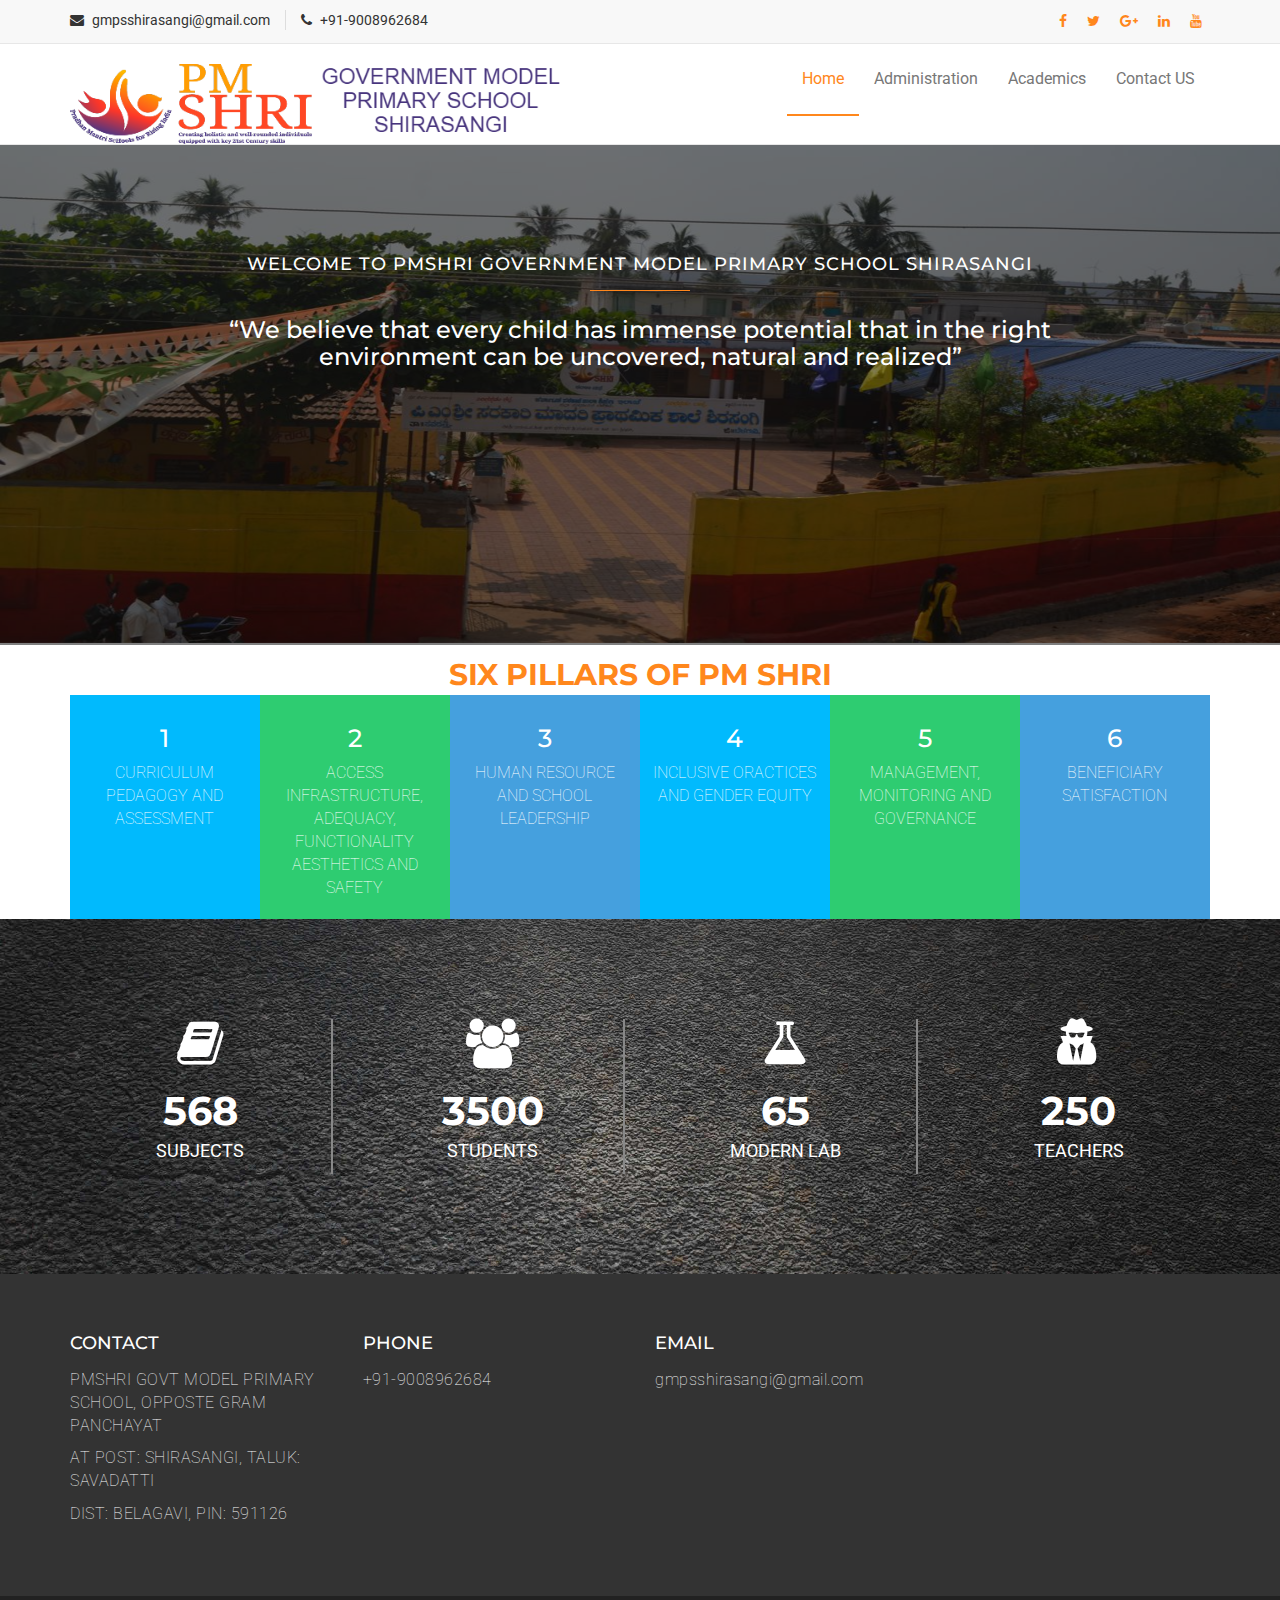
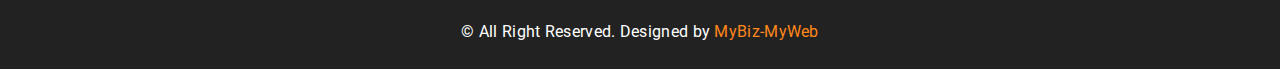
==== index.html @ a598e518 "Add files via upload" ====
<!DOCTYPE html>
<html lang="en">
  <head>
    <meta charset="utf-8">
    <meta http-equiv="X-UA-Compatible" content="IE=edge">
    <meta name="viewport" content="width=device-width, initial-scale=1">    
    <title>PM Shri Shirasangi | Home</title>

    <!-- Favicon -->
    <link rel="shortcut icon" href="assets/img/favicon.ico" type="image/x-icon">

    <!-- Font awesome -->
    <link href="assets/css/font-awesome.css" rel="stylesheet">
    <!-- Bootstrap -->
    <link href="assets/css/bootstrap.css" rel="stylesheet">   
    <!-- Slick slider -->
    <link rel="stylesheet" type="text/css" href="assets/css/slick.css">          
    <!-- Fancybox slider -->
    <link rel="stylesheet" href="assets/css/jquery.fancybox.css" type="text/css" media="screen" /> 
    <!-- Theme color -->
    <link id="switcher" href="assets/css/theme-color/orange-theme.css" rel="stylesheet">          

    <!-- Main style sheet -->
    <link href="assets/css/style.css" rel="stylesheet">    

   
    <!-- Google Fonts -->
    <link href='https://fonts.googleapis.com/css?family=Montserrat:400,700' rel='stylesheet' type='text/css'>
    <link href='https://fonts.googleapis.com/css?family=Roboto:400,400italic,300,300italic,500,700' rel='stylesheet' type='text/css'>
    

    <!-- HTML5 shim and Respond.js for IE8 support of HTML5 elements and media queries -->
    <!-- WARNING: Respond.js doesn't work if you view the page via file:// -->
    <!--[if lt IE 9]>
      <script src="https://oss.maxcdn.com/html5shiv/3.7.2/html5shiv.min.js"></script>
      <script src="https://oss.maxcdn.com/respond/1.4.2/respond.min.js"></script>
    <![endif]-->

  </head>
  <body> 

  <!--START SCROLL TOP BUTTON -->
    <a class="scrollToTop" href="#">
      <i class="fa fa-angle-up"></i>      
    </a>
  <!-- END SCROLL TOP BUTTON -->

  <!-- Start header  -->
  <header id="mu-header">
    <div class="container">
      <div class="row">
        <div class="col-lg-12 col-md-12">
          <div class="mu-header-area">
            <div class="row">
              <div class="col-lg-6 col-md-6 col-sm-6 col-xs-6">
                <div class="mu-header-top-left">
                  <div class="mu-top-email">
                    <i class="fa fa-envelope"></i>
                    <span>gmpsshirasangi@gmail.com</span>
                  </div>
                  <div class="mu-top-phone">
                    <i class="fa fa-phone"></i>
                    <span>+91-9008962684</span>
                  </div>
                </div>
              </div>
              <div class="col-lg-6 col-md-6 col-sm-6 col-xs-6">
                <div class="mu-header-top-right">
                  <nav>
                    <ul class="mu-top-social-nav">
                      <li><a href="#"><span class="fa fa-facebook"></span></a></li>
                      <li><a href="#"><span class="fa fa-twitter"></span></a></li>
                      <li><a href="#"><span class="fa fa-google-plus"></span></a></li>
                      <li><a href="#"><span class="fa fa-linkedin"></span></a></li>
                      <li><a href="#"><span class="fa fa-youtube"></span></a></li>
                    </ul>
                  </nav>
                </div>
              </div>
            </div>
          </div>
        </div>
      </div>
    </div>
  </header>
  <!-- End header  -->
  <!-- Start menu -->
  <section id="mu-menu" ">
    <nav class="navbar navbar-default" role="navigation" >  
      <div class="container">
        <div class="navbar-header">
          <!-- FOR MOBILE VIEW COLLAPSED BUTTON -->
          <button type="button" class="navbar-toggle collapsed" data-toggle="collapse" data-target="#navbar" aria-expanded="false" aria-controls="navbar">
            <span class="sr-only">Toggle navigation</span>
            <span class="icon-bar"></span>
            <span class="icon-bar"></span>
            <span class="icon-bar"></span>
          </button>
          <!-- LOGO -->              
          <!-- TEXT BASED LOGO -->
          <!--<a class="navbar-brand" href="index.html"><i class="fa fa-university"></i><span>Varsity</span></a>-->
          <!-- IMG BASED LOGO  -->
          <a class="navbar-brand" href="index.html"style="height:100px"><img src="assets/img/logo.png" alt="logo" style="display: block;  max-width:500px;  max-height:95px;
  width: auto;  height: auto;padding-bottom:10px;"></a>
        </div>
        <div id="navbar" class="navbar-collapse collapse">
          <ul id="top-menu" class="nav navbar-nav navbar-right main-nav">
            <li class="active"><a href="index.html">Home</a></li>                
            <li><a href="administration.html">Administration</a></li>
			<li><a href="academics.html">Academics</a></li>
			<!--<li><a href="#admissions.html">Admissions</a></li>
			<li><a href="#athletics.html">Athletics</a></li>
			<li><a href="#campus-life.html">Campus Life</a></li>
			<li><a href="#gallery.html">Gallery</a></li>   -->      
            <li><a href="contact.html">Contact US</a></li>
          </ul>                     
        </div><!--/.nav-collapse -->        
      </div>     
    </nav>
  </section>
  <!-- End menu -->
  <!-- Start search box -->
  <div id="mu-search">
    <div class="mu-search-area">      
      <button class="mu-search-close"><span class="fa fa-close"></span></button>
      <div class="container">
        <div class="row">
          <div class="col-md-12">            
            <form class="mu-search-form">
              <input type="search" placeholder="Type Your Keyword(s) & Hit Enter">              
            </form>
          </div>
        </div>
      </div>
    </div>
  </div>
  <!-- End search box -->
  <!-- Start Slider -->
  <section id="mu-slider">
    <!-- Start single slider item -->
    <div class="mu-slider-single">
      <div class="mu-slider-img">
        <figure>
          <img src="assets/img/slider/1.png" alt="img">
        </figure>
      </div>
      <div class="mu-slider-content">
        <h4>WELCOME TO PMSHRI GOVERNMENT MODEL PRIMARY SCHOOL SHIRASANGI</h4>
        <span></span>
        <h3>“We believe that every child has immense potential that in the right environment can be uncovered, natural and realized” </h3>
      </div>
    </div>
    <!-- Start single slider item -->
   
  </section>
  <!-- End Slider -->
 <section id="mu-features1">
    <div class="container">
      <div class="row">
        <div class="col-lg-12 col-md-12">
          <div class="mu-features-area">
            <!-- Start Title -->
            <div class="mu-title">
              <h2>Six Pillars of PM SHRI</h2>
              
            </div>
            <!-- End Title -->
            <!-- Start features content -->
            
            <!-- End features content -->
          </div>
        </div>
      </div>
    </div>
  </section>
  <!-- End features section -->
  <!-- Start service  -->
  <section id="mu-service">
 
    <div class="container">
      <div class="row">
        <div class="col-lg-12 col-md-12">
          <div class="mu-service-area">
          
            <!-- Start single service -->
            <div class="mu-service-single">
             
			  <h3>1</h3>
              
              <p>CURRICULUM PEDAGOGY AND ASSESSMENT    </br></br></br></br> </p>
            </div>
            <!-- Start single service -->
            <!-- Start single service -->
            <div class="mu-service-single">
              <h3>2</h3>
              <p>ACCESS INFRASTRUCTURE, ADEQUACY, FUNCTIONALITY AESTHETICS AND SAFETY </p>
            </div>
            <!-- Start single service -->
			<!-- Start single service -->
            <div class="mu-service-single">
              <h3>3</h3>
              <p>HUMAN RESOURCE AND SCHOOL LEADERSHIP </br></br></br></br></p>
            </div>
            <!-- Start single service -->
			<!-- Start single service -->
            <div class="mu-service-single">
              <h3>4</h3>
              <p>INCLUSIVE ORACTICES AND GENDER EQUITY </br></br></br></br> </br> </p>
            </div>
            <!-- Start single service -->
			<!-- Start single service -->
            <div class="mu-service-single">
              <h3>5</h3>
              <p>MANAGEMENT, MONITORING AND GOVERNANCE </br></br></br></br> </p>
            </div>
            <!-- Start single service -->
			<!-- Start single service -->
            <div class="mu-service-single">
             <h3>6</h3>
              <p>BENEFICIARY SATISFACTION </br></br></br></br> </br></p>
            </div>
            <!-- Start single service -->
          </div>
        </div>
      </div>
    </div>
  </section>
  <!-- End service  -->



  <!-- Start about us counter -->
  <section id="mu-abtus-counter">
    <div class="container">
      <div class="row">
        <div class="col-md-12">
          <div class="mu-abtus-counter-area">
            <div class="row">
              <!-- Start counter item -->
              <div class="col-lg-3 col-md-3 col-sm-3">
                <div class="mu-abtus-counter-single">
                  <span class="fa fa-book"></span>
                  <h4 class="counter">568</h4>
                  <p>Subjects</p>
                </div>
              </div>
              <!-- End counter item -->
              <!-- Start counter item -->
              <div class="col-lg-3 col-md-3 col-sm-3">
                <div class="mu-abtus-counter-single">
                  <span class="fa fa-users"></span>
                  <h4 class="counter">3500</h4>
                  <p>Students</p>
                </div>
              </div>
              <!-- End counter item -->
              <!-- Start counter item -->
              <div class="col-lg-3 col-md-3 col-sm-3">
                <div class="mu-abtus-counter-single">
                  <span class="fa fa-flask"></span>
                  <h4 class="counter">65</h4>
                  <p>Modern Lab</p>
                </div>
              </div>
              <!-- End counter item -->
              <!-- Start counter item -->
              <div class="col-lg-3 col-md-3 col-sm-3">
                <div class="mu-abtus-counter-single no-border">
                  <span class="fa fa-user-secret"></span>
                  <h4 class="counter">250</h4>
                  <p>Teachers</p>
                </div>
              </div>
              <!-- End counter item -->
            </div>
          </div>
        </div>
      </div>
    </div>
  </section>
  <!-- End about us counter -->


 
 <!-- Start footer -->
  <footer id="mu-footer">
    <!-- start footer top -->
    <div class="mu-footer-top">
      <div class="container">
        <div class="mu-footer-top-area">
          <div class="row">
            
           
           
            <div class="col-lg-3 col-md-3 col-sm-3">
              <div class="mu-footer-widget">
                <h4>Contact</h4>
                <address>
                  <p>PMSHRI GOVT MODEL PRIMARY SCHOOL, 
						OPPOSTE GRAM PANCHAYAT</p>
			<p>AT POST: SHIRASANGI, TALUK: SAVADATTI
			<p>DIST: BELAGAVI, PIN: 591126 </p>
                </address>
              </div>
			
            </div>
			<div class="col-lg-3 col-md-3 col-sm-3">
              <div class="mu-footer-widget">
                <h4>Phone</h4>
                <address>
                  <p> +91-9008962684</p>
                </address>
              </div>
			
            </div>
			<div class="col-lg-3 col-md-3 col-sm-3">
              <div class="mu-footer-widget">
                <h4>Email</h4>
                <address>
                  <p> gmpsshirasangi@gmail.com</p>
                </address>
              </div>
			
            </div>
          </div>
        </div>
      </div>
    </div>
    <!-- end footer top -->
    <div class="mu-footer-bottom">
      <div class="container">
        <div class="mu-footer-bottom-area">
          <p>&copy; All Right Reserved. Designed by <a href="https://mybizmyweb.com"  target="_blank"  rel="nofollow" style="color: #ff871c;">MyBiz-MyWeb</a></p>
        </div>
      </div>
    </div>
    <!-- end footer bottom -->
  </footer>
  <!-- End footer -->
  
  <!-- jQuery library -->
  <script src="assets/js/jquery.min.js"></script>  
  <!-- Include all compiled plugins (below), or include individual files as needed -->
  <script src="assets/js/bootstrap.js"></script>   
  <!-- Slick slider -->
  <script type="text/javascript" src="assets/js/slick.js"></script>
  <!-- Counter -->
  <script type="text/javascript" src="assets/js/waypoints.js"></script>
  <script type="text/javascript" src="assets/js/jquery.counterup.js"></script>  
  <!-- Mixit slider -->
  <script type="text/javascript" src="assets/js/jquery.mixitup.js"></script>
  <!-- Add fancyBox -->        
  <script type="text/javascript" src="assets/js/jquery.fancybox.pack.js"></script>
  
  
  <!-- Custom js -->
  <script src="assets/js/custom.js"></script> 

  </body>
</html>
---- assets/css/theme-color/orange-theme.css ----
/*=======================================
Template Design By MarkUps.
Author URI : http://www.markups.io/
========================================*/
.scrollToTop {
  background-color: #ff871c;
  border: 2px solid #ff871c;
}

.mu-read-more-btn:hover, .mu-read-more-btn:focus {
  background-color: #ff871c;
  border-color: #ff871c;
}

.mu-post-btn:hover, .mu-post-btn:focus {
  background-color: #ff871c;
  border-color: #ff871c;
}

#mu-header .mu-header-area .mu-header-top-right .mu-top-social-nav li a:hover, #mu-header .mu-header-area .mu-header-top-right .mu-top-social-nav li a:focus {
  color: #ff871c;
}

#mu-menu .navbar-header .navbar-brand i {
  color: #ff871c;
}
#mu-menu .navbar-default .navbar-nav li > a:hover, #mu-menu .navbar-default .navbar-nav li > a:focus {
  border-color: #ff871c;
  color: #ff871c;
}
#mu-menu .navbar-default .navbar-nav li .dropdown-menu {
  border-top: 2px solid #ff871c;
}
#mu-menu .navbar-default .navbar-nav li .dropdown-menu li a:hover, #mu-menu .navbar-default .navbar-nav li .dropdown-menu li a:focus {
  background-color: #ff871c;
}
#mu-menu .navbar-default .navbar-nav .open a:hover, #mu-menu .navbar-default .navbar-nav .open a:focus {
  background-color: #ff871c;
}

#mu-menu .navbar-default .navbar-nav > .active > a, #mu-menu .navbar-default .navbar-nav > .active > a:hover, #mu-menu .navbar-default .navbar-nav > .active > a:focus {
  color: #ff871c;
  border-bottom: 2px solid #ff871c;
  background-color: transparent;
}

#mu-search .mu-search-area .mu-search-close {
  background-color: #ff871c;
}

#mu-slider .mu-slider-single .mu-slider-content span {
  background-color: #ff871c;
}
#mu-slider .slick-prev,
#mu-slider .slick-next {
  background-color: #ff871c;
}

#mu-features .mu-features-area .mu-features-content .mu-single-feature span {
  color: #ff871c;
  border: 1px solid #ff871c;
}
#mu-features .mu-features-area .mu-features-content .mu-single-feature a:hover, #mu-features .mu-features-area .mu-features-content .mu-single-feature a:focus {
  color: #ff871c;
  border-color: #ff871c;
}

#mu-latest-courses .mu-latest-courses-area .mu-latest-courses-content .slick-dots .slick-active {
  background-color: #ff871c;
}

.mu-latest-course-single .mu-latest-course-img .mu-latest-course-imgcaption a:hover, .mu-latest-course-single .mu-latest-course-img .mu-latest-course-imgcaption a:focus {
  color: #ff871c;
}
.mu-latest-course-single .mu-latest-course-single-content h4 a:hover, .mu-latest-course-single .mu-latest-course-single-content h4 a:focus {
  color: #ff871c;
}
.mu-latest-course-single .mu-latest-course-single-content .mu-latest-course-single-contbottom .mu-course-details {
  color: #ff871c;
}

#mu-our-teacher .mu-our-teacher-area .mu-our-teacher-content .mu-our-teacher-single .mu-our-teacher-img .mu-our-teacher-social {
  background-color: #ff871c;
}
#mu-our-teacher .mu-our-teacher-area .mu-our-teacher-content .mu-our-teacher-single .mu-our-teacher-img .mu-our-teacher-social a:hover, #mu-our-teacher .mu-our-teacher-area .mu-our-teacher-content .mu-our-teacher-single .mu-our-teacher-img .mu-our-teacher-social a:focus {
  color: #ff871c;
}

#mu-testimonial .mu-testimonial-area .mu-testimonial-content .mu-testimonial-item .mu-testimonial-info span {
  color: #ff871c;
}
#mu-testimonial .mu-testimonial-area .mu-testimonial-content .slick-dots .slick-active {
  background-color: #ff871c;
}

.mu-blog-single-item .mu-blog-single-img .mu-blog-caption h3 a:hover {
  color: #ff871c;
}
.mu-blog-single-item .mu-blog-meta a:hover, .mu-blog-single-item .mu-blog-meta a:focus {
  color: #ff871c;
}
.mu-blog-single-item .mu-blog-description a:hover, .mu-blog-single-item .mu-blog-description a:focus {
  border-color: #ff871c;
}

#mu-page-breadcrumb .mu-page-breadcrumb-area .breadcrumb .active {
  color: #ff871c;
}

#mu-course-content {
  background-color: #f8f8f8;
  display: inline;
  float: left;
  padding: 100px 0;
  width: 100%;
}
#mu-course-content .mu-course-content-area {
  display: inline;
  float: left;
  width: 100%;
}
#mu-course-content .mu-course-content-area .mu-course-container {
  display: inline;
  float: left;
  width: 100%;
}
#mu-course-content .mu-course-content-area .mu-course-container .mu-latest-course-single {
  border: 1px solid #ccc;
  margin-bottom: 30px;
}
#mu-course-content .mu-course-content-area .mu-sidebar .mu-single-sidebar .mu-sidebar-catg li a:hover, #mu-course-content .mu-course-content-area .mu-sidebar .mu-single-sidebar .mu-sidebar-catg li a:focus {
  color: #ff871c;
}
#mu-course-content .mu-course-content-area .mu-sidebar .mu-single-sidebar .mu-sidebar-popular-courses .media .media-body .media-heading a:hover, #mu-course-content .mu-course-content-area .mu-sidebar .mu-single-sidebar .mu-sidebar-popular-courses .media .media-body .media-heading a:focus {
  color: #ff871c;
}
#mu-course-content .mu-course-content-area .mu-sidebar .mu-single-sidebar .tag-cloud a:hover, #mu-course-content .mu-course-content-area .mu-sidebar .mu-single-sidebar .tag-cloud a:focus {
  color: #ff871c;
  border-color: #ff871c;
}

.mu-pagination .pagination li a:hover, .mu-pagination .pagination li a:focus {
  background-color: #ff871c;
  border-color: #ff871c;
}
.mu-pagination .pagination .active a {
  background-color: #ff871c;
  border-color: #ff871c;
}

.mu-related-item {
  display: inline;
  float: left;
  margin-top: 30px;
  width: 100%;
}
.mu-related-item .mu-related-item-area #mu-related-item-slide .slick-prev,
.mu-related-item .mu-related-item-area #mu-related-item-slide .slick-next {
  background-color: #ff871c;
}

.mu-blog-single .mu-blog-single-item .mu-blog-tags .mu-news-single-tagnav li a:hover, .mu-blog-single .mu-blog-single-item .mu-blog-tags .mu-news-single-tagnav li a:focus {
  color: #ff871c;
}
.mu-blog-single .mu-blog-single-item .mu-blog-social .mu-news-social-nav li a:hover, .mu-blog-single .mu-blog-single-item .mu-blog-social .mu-news-social-nav li a:focus {
  background-color: #ff871c;
  border-color: #ff871c;
}

.mu-blog-single-navigation a:hover, .mu-blog-single-navigation a:focus {
  background-color: #ff871c;
  border-color: #ff871c;
}

.mu-comments-area {
  display: inline;
  float: left;
  width: 100%;
  margin-top: 20px;
}
.mu-comments-area h3 {
  margin-bottom: 20px;
  padding: 20px;
  border-bottom: 1px solid #ccc;
  padding-left: 0;
}
.mu-comments-area .comments .commentlist li .reply-btn:hover, .mu-comments-area .comments .commentlist li .reply-btn:focus {
  background-color: #ff871c;
  border-color: #ff871c;
}
.mu-comments-area .comments .commentlist li .author-tag {
  background-color: #ff871c;
}
.mu-comments-area .comments .comments-pagination li a:hover, .mu-comments-area .comments .comments-pagination li a:focus {
  color: #ff871c;
}

#mu-gallery .mu-gallery-area .mu-gallery-content {
  width: 100%;
}
#mu-gallery .mu-gallery-area .mu-gallery-content .mu-gallery-top ul li {
  background-color: #ff871c;
  border: 1px solid #ff871c;
}
#mu-gallery .mu-gallery-area .mu-gallery-content .mu-gallery-top ul li:hover, #mu-gallery .mu-gallery-area .mu-gallery-content .mu-gallery-top ul li:focus {
  color: #ff871c;
  border-color: #ff871c;
}
#mu-gallery .mu-gallery-area .mu-gallery-content .mu-gallery-top ul .active {
  color: #ff871c;
  border-color: #ff871c;
}
#mu-gallery .mu-gallery-area .mu-gallery-content .mu-gallery-body ul li .mu-single-gallery .mu-single-gallery-item .mu-single-gallery-info .mu-single-gallery-info-inner a {
  background-color: #ff871c;
}

#mu-contact .mu-contact-area .mu-contact-content .mu-contact-left .contactform input[type="text"]:focus,
#mu-contact .mu-contact-area .mu-contact-content .mu-contact-left .contactform input[type="email"]:focus,
#mu-contact .mu-contact-area .mu-contact-content .mu-contact-left .contactform input[type="url"]:focus {
  border-color: #ff871c;
}
#mu-contact .mu-contact-area .mu-contact-content .mu-contact-left .contactform textarea:focus {
  border-color: #ff871c;
}

#mu-error .mu-error-area h2 {
  color: #ff871c;
}

#mu-footer .mu-footer-top .mu-footer-top-area .mu-footer-widget ul li a:hover, #mu-footer .mu-footer-top .mu-footer-top-area .mu-footer-widget ul li a:focus {
  color: #ff871c;
}
#mu-footer .mu-footer-top .mu-footer-top-area .mu-footer-widget .mu-subscribe-form input[type="email"]:focus {
  border-color: #ff871c;
}
#mu-footer .mu-footer-top .mu-footer-top-area .mu-footer-widget .mu-subscribe-form .mu-subscribe-btn {
  background-color: #ff871c;
}

/*=======================================
Template Design By MarkUps.
Author URI : http://www.markups.io/
========================================*/
---- assets/css/style.css ----
/*
  Template Name: Varsity
  Author : MarkUps
  Author URI: http://www.markups.io/
  Version: 1.0
  Tags: light, white, education, online education, school, college, university multi page, custom-colors, Bootstrap, responsive, html5, css3, Sass, template, web template

*/

/* Table of Content
==================================================
#BASIC TYPOGRAPHY
#HEADER SECTION
#NAVBAR SECTION
#SLIDER SECTION
#SERVICE SECTION
#ABOUT US SECTION
#COUNTER SECTION
#FEATURES SECTION
#LATEST COURSES SECTION
#TEACHER SECTION
#TESTIMONIAL SECTION
#FROM BLOG SECTION
# COURSES PAGE
#BLOG PAGE
#GALLERY PAGE
#CONTACT PAGE
#ERROR  PAGE
#FOOTER SECTION
#RESPONSIVE DESIGN
*/

/* BASE - Base tyles, Variables, Mixins, etc. */
body {
  background-color: #ffffff;
  font-family: "Roboto", sans-serif;
  color: #333333;
  font-size: 16px;
  overflow-x: hidden;
}

.no-padding {
  padding: 0;
}

.no-border {
  border: none;
}

/* MODULES - Individual site components */
ul {
  padding: 0;
  margin: 0;
  list-style: none;
}

a {
  text-decoration: none;
  color: #ff871c;
}

a:hover,
a:focus {
  outline: none;
  text-decoration: none;
}

h1, h2, h3, h4, h5, h6 {
  font-family: "Montserrat", sans-serif;
}

h2 {
  font-size: 30px;
  font-weight: 700;
  line-height: 40px;
  margin: 0;
}

img {
  border: none;
}

.mu-read-more-btn {
  border: 1px solid #fff;
  color: #fff;
  display: inline-block;
  margin-top: 10px;
  padding: 10px 20px;
  text-transform: uppercase;
  -webkit-transition: all 0.5s;
  -moz-transition: all 0.5s;
  -ms-transition: all 0.5s;
  -o-transition: all 0.5s;
  transition: all 0.5s;
}
.mu-read-more-btn:hover, .mu-read-more-btn:focus {
  color: #fff;
}

.mu-post-btn {
  background-color: transparent;
  border: 1px solid #ccc;
  display: inline-block;
  font-size: 16px;
  padding: 10px 18px;
  -webkit-transition: all 0.5s;
  -moz-transition: all 0.5s;
  -ms-transition: all 0.5s;
  -o-transition: all 0.5s;
  transition: all 0.5s;
}
.mu-post-btn:hover, .mu-post-btn:focus {
  color: #fff;
}

/* LAYOUTS - Page layout styles */
/*==================
 HEADER SECTION
====================*/
#mu-header {
  background-color: #f8f8f8;
  display: inline;
  float: left;
  width: 100%;
}
#mu-header .mu-header-area {
  display: inline;
  float: left;
  padding: 10px 0;
  width: 100%;
}
#mu-header .mu-header-area .mu-header-top-left {
  display: inline;
  float: left;
  width: 100%;
}
#mu-header .mu-header-area .mu-header-top-left .mu-top-email {
  display: inline;
  float: left;
  font-size: 14px;
}
#mu-header .mu-header-area .mu-header-top-left .mu-top-email i {
  margin-right: 5px;
}
#mu-header .mu-header-area .mu-header-top-left .mu-top-phone {
  border-left: 1px solid #ddd;
  display: inline;
  font-size: 14px;
  float: left;
  margin-left: 15px;
  padding-left: 15px;
}
#mu-header .mu-header-area .mu-header-top-left .mu-top-phone i {
  margin-right: 5px;
}
#mu-header .mu-header-area .mu-header-top-right {
  display: inline;
  float: left;
  text-align: right;
  width: 100%;
}
#mu-header .mu-header-area .mu-header-top-right .mu-top-social-nav {
  display: inline-block;
}
#mu-header .mu-header-area .mu-header-top-right .mu-top-social-nav li {
  display: inline-block;
}
#mu-header .mu-header-area .mu-header-top-right .mu-top-social-nav li a {
  display: inline-block;
  font-size: 14px;
  padding: 0 8px;
  -webkit-transition: all 0.5s;
  -moz-transition: all 0.5s;
  -ms-transition: all 0.5s;
  -o-transition: all 0.5s;
  transition: all 0.5s;
}

/*==================
 NAVBAR SECTION
====================*/
#mu-menu {
  display: inline;
  float: left;
  width: 100%;
}
#mu-menu .navbar-header .navbar-brand {
  color: #333;
  font-family: "Montserrat", sans-serif;
  font-size: 26px;
  font-weight: bold;
  text-transform: uppercase;
  padding-top: 20px;
  letter-spacing: 0.5px;
}
#mu-menu .navbar-header .navbar-brand i {
  font-size: 35px;
}
#mu-menu .navbar-header .navbar-brand span {
  margin-left: 4px;
}
#mu-menu .navbar-default {
  background-color: #fff;
  border-radius: 0;
  border-left: none;
  border-right: none;
  margin-bottom: 0px;
}
#mu-menu .navbar-default .navbar-nav li > a {
  border-bottom: 2px solid transparent;
  padding-bottom: 25px;
  padding-top: 25px;
  margin-bottom: -1px;
  -webkit-transition: all 0.5s;
  -moz-transition: all 0.5s;
  -ms-transition: all 0.5s;
  -o-transition: all 0.5s;
  transition: all 0.5s;
}
#mu-menu .navbar-default .navbar-nav li #mu-search-icon:hover, #mu-menu .navbar-default .navbar-nav li #mu-search-icon:focus {
  border: none;
}
#mu-menu .navbar-default .navbar-nav li .dropdown-menu {
  border-radius: 0px;
}
#mu-menu .navbar-default .navbar-nav li .dropdown-menu li a {
  color: #333333;
  padding-top: 10px;
  padding-bottom: 10px;
}
#mu-menu .navbar-default .navbar-nav li .dropdown-menu li a:hover, #mu-menu .navbar-default .navbar-nav li .dropdown-menu li a:focus {
  color: #fff;
}
#mu-menu .navbar-default .navbar-nav .open a:hover, #mu-menu .navbar-default .navbar-nav .open a:focus {
  color: #fff;
}

/* ALL SECTION */
/*scrol to top*/
.scrollToTop {
  border-radius: 4px;
  bottom: 60px;
  color: #fff;
  display: none;
  font-size: 30px;
  line-height: 50px;
  height: 50px;
  font-family: "Montserrat", sans-serif;
  padding: 5px 0;
  position: fixed;
  right: 20px;
  text-align: center;
  text-decoration: none;
  width: 50px;
  z-index: 999;
  -webkit-transition: all 0.5s ease 0s;
  -moz-transition: all 0.5s ease 0s;
  -ms-transition: all 0.5s ease 0s;
  -o-transition: all 0.5s ease 0s;
  transition: all 0.5s ease 0s;
}
.scrollToTop i {
  display: block;
}
.scrollToTop span {
  display: block;
  text-transform: uppercase;
  font-size: 14px;
  font-weight: bold;
}

.scrollToTop:hover,
.scrollToTop:focus {
  color: #fff;
}

#mu-search {
  background-color: rgba(0, 0, 0, 0.9);
  height: 100%;
  left: 0;
  opacity: 1;
  position: fixed;
  top: 0;
  transform: translateY(-100%) scale(0);
  -webkit-transition: all 0.5s ease-in-out 0s;
  -moz-transition: all 0.5s ease-in-out 0s;
  -ms-transition: all 0.5s ease-in-out 0s;
  -o-transition: all 0.5s ease-in-out 0s;
  transition: all 0.5s ease-in-out 0s;
  width: 100%;
  z-index: 99999;
}
#mu-search .mu-search-area {
  display: inline;
  float: left;
  width: 100%;
  padding: 20% 0;
  text-align: center;
}
#mu-search .mu-search-area .mu-search-close {
  border: none;
  color: #fff;
  display: inline-block;
  font-size: 25px;
  outline: none;
  height: 50px;
  line-height: 50px;
  position: absolute;
  right: 100px;
  text-align: center;
  top: 50px;
  width: 50px;
}
#mu-search .mu-search-area .mu-search-form input[type="search"] {
  background: transparent none repeat scroll 0 0;
  border: medium none;
  color: #fff;
  font-size: 45px;
  font-family: "Montserrat", sans-serif;
  height: 100px;
  outline: medium none;
  text-align: center;
  width: 100%;
}

#mu-search.mu-search-open {
  transform: translateY(0) scale(1);
}

/*==================
 SLIDER SECTION
====================*/
#mu-slider {
  display: inline;
  float: left;
  width: 100%;
}
#mu-slider .mu-slider-single {
  display: inline;
  float: left;
  width: 100%;
  position: relative;
}
#mu-slider .mu-slider-single .mu-slider-img {
  display: inline;
  float: left;
  width: 100%;
  height: 500px;
}
#mu-slider .mu-slider-single .mu-slider-img:after {
  background-color: rgba(0, 0, 0, 0.5);
  content: '';
  position: absolute;
  left: 0;
  right: 0;
  top: 0;
  bottom: 0;
}
#mu-slider .mu-slider-single .mu-slider-img figure {
  height: 100%;
  width: 100%;
}
#mu-slider .mu-slider-single .mu-slider-img figure img {
  width: 100%;
  height: 100%;
}
#mu-slider .mu-slider-single .mu-slider-content {
  color: #fff;
  position: absolute;
  left: 0;
  right: 0;
  top: 20%;
  padding: 0 15%;
  width: 100%;
  text-align: center;
  height: 100%;
}
#mu-slider .mu-slider-single .mu-slider-content h4 {
  letter-spacing: 1px;
  margin-bottom: 0;
}
#mu-slider .mu-slider-single .mu-slider-content span {
  display: inline-block;
  height: 1px;
  width: 100px;
}
#mu-slider .mu-slider-single .mu-slider-content h2 {
  font-size: 50px;
  line-height: 80px;
  margin-bottom: 10px;
}
#mu-slider .mu-slider-single .mu-slider-content p {
  font-size: 18px;
  letter-spacing: 0.5px;
  line-height: 28px;
}
#mu-slider .mu-slider-single .mu-slider-content a {
  margin-top: 25px;
}
#mu-slider .slick-prev,
#mu-slider .slick-next {
  height: 60px;
  width: 60px;
}
#mu-slider .slick-prev:before,
#mu-slider .slick-next:before {
  color: #fff;
  font-size: 25px;
}

/*==================
 SERVICE SECTION
====================*/
#mu-service {
  display: inline;
  float: left;
  margin-top: -80px;
  width: 100%;
}
#mu-service .mu-service-area {
  display: inline;
  float: left;
  width: 100%;
}
#mu-service .mu-service-area .mu-service-single {
  background-color: #01bafd;
  color: #fff;
  display: inline;
  float: left;
  padding: 10px 10px;
  text-align: center;
  width: 16.66%;
}
.ful-width-content {
	width:100%
}
#mu-service .mu-service-area .mu-service-single:nth-child(2) {
  background-color: #2ecc71;
}
#mu-service .mu-service-area .mu-service-single:nth-child(3) {
  background-color: #45a0de;
}
#mu-service .mu-service-area .mu-service-single:nth-child(4) {
  background-color: #01bafd;
}
#mu-service .mu-service-area .mu-service-single:nth-child(5) {
  background-color: #2ecc71;
}
#mu-service .mu-service-area .mu-service-single:nth-child(6) {
  background-color: #45a0de;
}
#mu-service .mu-service-area .mu-service-single span {
  font-size: 30px;
}
#mu-service .mu-service-area .mu-service-single h3 {
  font-size: 25px;
}
#mu-service .mu-service-area .mu-service-single p {
  font-weight: lighter;
}

/*==================
 ABOUT SECTION
====================*/
#mu-about-us {
  display: inline;
  float: left;
  width: 100%;
  padding: 100px 0;
}
#mu-about-us .mu-about-us-area {
  display: inline;
  float: left;
  width: 100%;
}
#mu-about-us .mu-about-us-area .mu-about-us-left {
  display: inline;
  float: left;
  width: 100%;
}
#mu-about-us .mu-about-us-area .mu-about-us-left h2 {
  font-size: 40px;
  margin-bottom: 20px;
  text-align: left;
}
#mu-about-us .mu-about-us-area .mu-about-us-left ul {
  margin-left: 25px;
  margin-bottom: 15px;
}
#mu-about-us .mu-about-us-area .mu-about-us-left ul li {
  line-height: 30px;
  list-style: circle;
}
#mu-about-us .mu-about-us-area .mu-about-us-right {
  display: inline;
  float: left;
  width: 100%;
  display: block;
  width: 100%;
  background-color: #ccc;
}
#mu-about-us .mu-about-us-area .mu-about-us-right a {
  display: block;
  width: 100%;
  position: relative;
}
#mu-about-us .mu-about-us-area .mu-about-us-right a img {
  width: 100%;
}
#mu-about-us .mu-about-us-area .mu-about-us-right a:after {
  background-color: rgba(0, 0, 0, 0.8);
  bottom: 0;
  color: #ddd;
  content: '\f04b';
  font-family: fontAwesome;
  font-size: 50px;
  left: 0;
  padding-top: 27%;
  position: absolute;
  right: 0;
  text-align: center;
  top: 0;
}

/*==== about us dynamic video player ====*/
#about-video-popup {
  background-color: rgba(0, 0, 0, 0.9);
  position: fixed;
  left: 0;
  top: 0;
  right: 0;
  text-align: center;
  bottom: 0;
  z-index: 99999;
}
#about-video-popup span {
  color: #fff;
  cursor: pointer;
  float: right;
  font-size: 30px;
  margin-right: 50px;
  margin-top: 50px;
}
#about-video-popup iframe {
  background: url(../img/loader.gif) center center no-repeat;
  margin: 10% auto;
  width: 650px;
  height: 450px;
}

.mu-title {
  display: inline;
  float: left;
  text-align: center;
  width: 100%;
}
.mu-title h2 {
  color: #ff871c;
  margin-bottom: 10px;
  text-transform: uppercase;
}
.mu-title p {
  color: #555;
  letter-spacing: 0.3px;
  line-height: 1.7;
  padding: 0 120px;
}

/*==================
 ABOUT US COUNTER SECTION
====================*/
#mu-abtus-counter {
  background-image: url("../img/counter-bg.jpg");
  background-repeat: no-repeat;
  background-size: 100%;
  display: inline;
  float: left;
  padding: 100px 0;
  width: 100%;
}
#mu-abtus-counter .mu-abtus-counter-area {
  display: inline;
  float: left;
  width: 100%;
}
#mu-abtus-counter .mu-abtus-counter-area .mu-abtus-counter-single {
  border-right: 2px solid #888;
  display: inline;
  float: left;
  text-align: center;
  width: 100%;
}
#mu-abtus-counter .mu-abtus-counter-area .mu-abtus-counter-single span {
  color: #fff;
  display: inline-block;
  font-size: 50px;
}
#mu-abtus-counter .mu-abtus-counter-area .mu-abtus-counter-single h4 {
  color: #fff;
  font-size: 40px;
  font-weight: bold;
  margin-bottom: 5px;
  margin-top: 20px;
}
#mu-abtus-counter .mu-abtus-counter-area .mu-abtus-counter-single p {
  color: #fff;
  font-size: 18px;
  text-transform: uppercase;
}
#mu-abtus-counter .mu-abtus-counter-area .no-border {
  border: none;
}

/*==================
 FEATURES SECTION
====================*/
#mu-features {
  display: inline;
  float: left;
  padding: 100px 0;
  width: 100%;
}
#mu-features1 {
  display: inline;
  float: left;
  padding-top:10px;
  padding-bottom:50px;
  margin-bottom:20px;
  width: 100%;
}
#mu-features .mu-features-area {
  display: inline;
  float: left;
  width: 100%;
}
#mu-features .mu-features-area .mu-features-content {
  display: inline;
  float: left;
  margin-top: 50px;
  width: 100%;
}
#mu-features .mu-features-area .mu-features-content .mu-single-feature {
  display: inline;
  float: left;
  margin-bottom: 30px;
  margin-top: 30px;
  padding: 0 10px;
  width: 100%;
}
#mu-features .mu-features-area .mu-features-content .mu-single-feature span {
  font-size: 25px;
  padding: 10px 15px;
}
#mu-features .mu-features-area .mu-features-content .mu-single-feature h4 {
  margin-bottom: 15px;
  margin-top: 15px;
  padding-bottom: 10px;
  position: relative;
}
#mu-features .mu-features-area .mu-features-content .mu-single-feature h4:after {
  background-color: #333;
  content: '';
  left: 0;
  right: 0;
  bottom: 0;
  height: 2px;
  width: 70px;
  position: absolute;
}
#mu-features .mu-features-area .mu-features-content .mu-single-feature p {
  font-size: 15px;
  letter-spacing: 0.3px;
  line-height: 1.7;
}
#mu-features .mu-features-area .mu-features-content .mu-single-feature a {
  border: 1px solid #888;
  display: inline-block;
  font-size: 14px;
  margin-top: 10px;
  padding: 5px 10px;
  text-transform: uppercase;
  -webkit-transition: all 0.5s;
  -moz-transition: all 0.5s;
  -ms-transition: all 0.5s;
  -o-transition: all 0.5s;
  transition: all 0.5s;
}

/*==================
 LATEST COURSES SECTION
====================*/
#mu-latest-courses {
  background-color: #333;
  display: inline;
  float: left;
  padding: 100px 0;
  width: 100%;
}
#mu-latest-courses .mu-latest-courses-area {
  display: inline;
  float: left;
  width: 100%;
}
#mu-latest-courses .mu-latest-courses-area .mu-title h2 {
  color: #fff;
}
#mu-latest-courses .mu-latest-courses-area .mu-title p {
  color: #fff;
}
#mu-latest-courses .mu-latest-courses-area .mu-latest-courses-content {
  display: inline;
  float: left;
  margin-top: 50px;
  width: 100%;
}
#mu-latest-courses .mu-latest-courses-area .mu-latest-courses-content .slick-slide {
  outline: none;
}
#mu-latest-courses .mu-latest-courses-area .mu-latest-courses-content .slick-dots li {
  background-color: #fff;
  border-radius: 4px;
  height: 8px;
  width: 20px;
}
#mu-latest-courses .mu-latest-courses-area .mu-latest-courses-content .slick-dots li button {
  display: none;
}

.mu-latest-course-single {
  background-color: #fff;
  display: inline;
  float: left;
  width: 100%;
}
.mu-latest-course-single .mu-latest-course-img {
  display: inline;
  float: left;
  width: 100%;
}
.mu-latest-course-single .mu-latest-course-img a {
  display: block;
}
.mu-latest-course-single .mu-latest-course-img a img {
  width: 100%;
}
.mu-latest-course-single .mu-latest-course-img .mu-latest-course-imgcaption {
  background-color: #f8f8f8;
  display: inline;
  float: left;
  padding: 10px 15px;
  width: 100%;
}
.mu-latest-course-single .mu-latest-course-img .mu-latest-course-imgcaption a {
  display: inline-block;
  float: left;
  -webkit-transition: all 0.5s;
  -moz-transition: all 0.5s;
  -ms-transition: all 0.5s;
  -o-transition: all 0.5s;
  transition: all 0.5s;
}
.mu-latest-course-single .mu-latest-course-img .mu-latest-course-imgcaption span {
  float: right;
}
.mu-latest-course-single .mu-latest-course-img .mu-latest-course-imgcaption span i {
  margin-right: 5px;
}
.mu-latest-course-single .mu-latest-course-single-content {
  display: inline;
  float: left;
  width: 100%;
  padding: 15px;
}
.mu-latest-course-single .mu-latest-course-single-content h4 {
  color: #333;
  line-height: 1.4;
}
.mu-latest-course-single .mu-latest-course-single-content h4 a {
  color: #333;
  -webkit-transition: all 0.5s;
  -moz-transition: all 0.5s;
  -ms-transition: all 0.5s;
  -o-transition: all 0.5s;
  transition: all 0.5s;
}
.mu-latest-course-single .mu-latest-course-single-content p {
  font-size: 14px;
  letter-spacing: 0.3px;
  line-height: 1.7;
}
.mu-latest-course-single .mu-latest-course-single-content .mu-latest-course-single-contbottom {
  border-top: 1px solid #ccc;
  display: inline;
  float: left;
  margin-top: 15px;
  padding-top: 15px;
  width: 100%;
}
.mu-latest-course-single .mu-latest-course-single-content .mu-latest-course-single-contbottom .mu-course-details {
  display: inline-block;
  float: left;
  -webkit-transition: all 0.5s;
  -moz-transition: all 0.5s;
  -ms-transition: all 0.5s;
  -o-transition: all 0.5s;
  transition: all 0.5s;
}
.mu-latest-course-single .mu-latest-course-single-content .mu-latest-course-single-contbottom .mu-course-details:hover, .mu-latest-course-single .mu-latest-course-single-content .mu-latest-course-single-contbottom .mu-course-details:focus {
  color: #333;
}
.mu-latest-course-single .mu-latest-course-single-content .mu-latest-course-single-contbottom .mu-course-price {
  display: inline-block;
  float: right;
}

/*==================
 TEACHER SECTION
====================*/
#mu-our-teacher {
  display: inline;
  float: left;
  padding: 100px 0;
  width: 100%;
}
#mu-our-teacher .mu-our-teacher-area {
  display: inline;
  float: left;
  width: 100%;
}
#mu-our-teacher .mu-our-teacher-area .mu-our-teacher-content {
  display: inline;
  float: left;
  margin-top: 50px;
  width: 100%;
}
#mu-our-teacher .mu-our-teacher-area .mu-our-teacher-content .mu-our-teacher-single {
  display: inline;
  float: left;
  width: 100%;
}
#mu-our-teacher .mu-our-teacher-area .mu-our-teacher-content .mu-our-teacher-single:hover .mu-our-teacher-img .mu-our-teacher-social {
  opacity: 1;
}
#mu-our-teacher .mu-our-teacher-area .mu-our-teacher-content .mu-our-teacher-single:hover .mu-our-teacher-img .mu-our-teacher-social a {
  -moz-transform: translateY(0%);
  -o-transform: translateY(0%);
  -ms-transform: translateY(0%);
  -webkit-transform: translateY(0%);
  transform: translateY(0%);
}
#mu-our-teacher .mu-our-teacher-area .mu-our-teacher-content .mu-our-teacher-single .mu-our-teacher-img {
  background-color: #ccc;
  display: inline;
  position: relative;
  float: left;
  width: 100%;
}
#mu-our-teacher .mu-our-teacher-area .mu-our-teacher-content .mu-our-teacher-single .mu-our-teacher-img img {
  width: 100%;
}
#mu-our-teacher .mu-our-teacher-area .mu-our-teacher-content .mu-our-teacher-single .mu-our-teacher-img .mu-our-teacher-social {
  bottom: 0;
  left: 0;
  opacity: 0;
  overflow: hidden;
  padding-top: 43.5%;
  position: absolute;
  right: 0;
  text-align: center;
  top: 0;
  -webkit-transition: all 0.5s;
  -moz-transition: all 0.5s;
  -ms-transition: all 0.5s;
  -o-transition: all 0.5s;
  transition: all 0.5s;
}
#mu-our-teacher .mu-our-teacher-area .mu-our-teacher-content .mu-our-teacher-single .mu-our-teacher-img .mu-our-teacher-social a {
  border: 2px solid #fff;
  color: #fff;
  display: inline-block;
  font-size: 18px;
  height: 40px;
  line-height: 40px;
  margin: 0 5px;
  width: 40px;
  -moz-transform: translateY(-1000%);
  -o-transform: translateY(-1000%);
  -ms-transform: translateY(-1000%);
  -webkit-transform: translateY(-1000%);
  transform: translateY(-1000%);
  -webkit-transition: all 0.5s;
  -moz-transition: all 0.5s;
  -ms-transition: all 0.5s;
  -o-transition: all 0.5s;
  transition: all 0.5s;
}
#mu-our-teacher .mu-our-teacher-area .mu-our-teacher-content .mu-our-teacher-single .mu-our-teacher-img .mu-our-teacher-social a:hover, #mu-our-teacher .mu-our-teacher-area .mu-our-teacher-content .mu-our-teacher-single .mu-our-teacher-img .mu-our-teacher-social a:focus {
  background-color: #FFF;
}
#mu-our-teacher .mu-our-teacher-area .mu-our-teacher-content .mu-our-teacher-single .mu-ourteacher-single-content {
  display: inline;
  float: left;
  width: 100%;
}
#mu-our-teacher .mu-our-teacher-area .mu-our-teacher-content .mu-our-teacher-single .mu-ourteacher-single-content h4 {
  margin-bottom: 0;
  margin-top: 20px;
  text-transform: uppercase;
}
#mu-our-teacher .mu-our-teacher-area .mu-our-teacher-content .mu-our-teacher-single .mu-ourteacher-single-content span {
  color: #000;
  display: block;
  font-size: 14px;
  margin-bottom: 8px;
  margin-top: 5px;
}
#mu-our-teacher .mu-our-teacher-area .mu-our-teacher-content .mu-our-teacher-single .mu-ourteacher-single-content p {
  font-size: 15px;
}

/*==================
 TESTIMONIAL SECTION
====================*/
#mu-testimonial {
  background-attachment: fixed;
  background-image: url("../img/testimonial-bg.jpg");
  background-position: center center;
  background-size: cover;
  display: inline;
  float: left;
  padding: 100px 0;
  position: relative;
  width: 100%;
  z-index: 10;
}
#mu-testimonial:after {
  background-color: rgba(0, 0, 0, 0.8);
  content: '';
  position: absolute;
  left: 0;
  top: 0;
  bottom: 0;
  right: 0;
}
#mu-testimonial .mu-testimonial-area {
  display: inline;
  float: left;
  padding: 0 150px;
  position: relative;
  width: 100%;
  z-index: 99;
}
#mu-testimonial .mu-testimonial-area .mu-testimonial-content {
  display: inline;
  float: left;
  width: 100%;
}
#mu-testimonial .mu-testimonial-area .mu-testimonial-content .mu-testimonial-item {
  display: inline;
  float: left;
  width: 100%;
  outline: none;
}
#mu-testimonial .mu-testimonial-area .mu-testimonial-content .mu-testimonial-item .mu-testimonial-quote {
  background-color: #333;
  border-radius: 4px;
  display: inline;
  float: left;
  padding: 60px 30px;
  width: 100%;
}
#mu-testimonial .mu-testimonial-area .mu-testimonial-content .mu-testimonial-item .mu-testimonial-quote blockquote {
  border: none;
  text-align: center;
  margin-bottom: 0;
  position: relative;
}
#mu-testimonial .mu-testimonial-area .mu-testimonial-content .mu-testimonial-item .mu-testimonial-quote blockquote:before {
  content: '\f10d';
  color: #fff;
  font-family: fontAwesome;
  font-style: italic;
  left: 2%;
  position: absolute;
  top: 0;
}
#mu-testimonial .mu-testimonial-area .mu-testimonial-content .mu-testimonial-item .mu-testimonial-quote blockquote p {
  color: #fff;
  font-size: 16px;
  font-style: italic;
  letter-spacing: 0.5px;
  line-height: 1.8;
  margin-bottom: 0;
}
#mu-testimonial .mu-testimonial-area .mu-testimonial-content .mu-testimonial-item .mu-testimonial-img {
  display: inline;
  float: left;
  width: 100%;
  text-align: center;
}
#mu-testimonial .mu-testimonial-area .mu-testimonial-content .mu-testimonial-item .mu-testimonial-img img {
  background-color: #555;
  border: 1px solid #888;
  border-radius: 50%;
  margin: -50px auto 5px;
  padding: 0;
  width: 120px;
}
#mu-testimonial .mu-testimonial-area .mu-testimonial-content .mu-testimonial-item .mu-testimonial-info {
  display: inline;
  float: left;
  width: 100%;
  text-align: center;
}
#mu-testimonial .mu-testimonial-area .mu-testimonial-content .mu-testimonial-item .mu-testimonial-info h4 {
  color: #fff;
  font-size: 20px;
  margin-bottom: 0px;
}
#mu-testimonial .mu-testimonial-area .mu-testimonial-content .mu-testimonial-item .mu-testimonial-info span {
  font-size: 14px;
  letter-spacing: 0.3px;
}
#mu-testimonial .mu-testimonial-area .mu-testimonial-content .slick-dots li {
  background-color: #fff;
  height: 8px;
  width: 20px;
}
#mu-testimonial .mu-testimonial-area .mu-testimonial-content .slick-dots li button {
  display: none;
}

/*==================
 FROM BLOG SECTION
====================*/
#mu-from-blog {
  display: inline;
  float: left;
  padding: 100px 0;
  width: 100%;
}
#mu-from-blog .mu-from-blog-area {
  display: inline;
  float: left;
  width: 100%;
}
#mu-from-blog .mu-from-blog-area .mu-from-blog-content {
  display: inline;
  float: left;
  margin-top: 50px;
  width: 100%;
}

.mu-blog-single-item {
  display: inline;
  float: left;
  width: 100%;
}
.mu-blog-single-item .mu-blog-single-img {
  display: inline;
  float: left;
  width: 100%;
}
.mu-blog-single-item .mu-blog-single-img a {
  display: block;
}
.mu-blog-single-item .mu-blog-single-img a img {
  width: 100%;
}
.mu-blog-single-item .mu-blog-single-img .mu-blog-caption {
  display: inline;
  float: left;
  width: 100%;
}
.mu-blog-single-item .mu-blog-single-img .mu-blog-caption h3 a {
  -webkit-transition: all 0.5s;
  -moz-transition: all 0.5s;
  -ms-transition: all 0.5s;
  -o-transition: all 0.5s;
  transition: all 0.5s;
}
.mu-blog-single-item .mu-blog-meta {
  display: inline;
  float: left;
  margin-bottom: 15px;
  width: 100%;
  margin-top: 5px;
}
.mu-blog-single-item .mu-blog-meta a {
  display: inline-block;
  float: left;
  letter-spacing: 0.5px;
  margin-right: 10px;
  -webkit-transition: all 0.5s;
  -moz-transition: all 0.5s;
  -ms-transition: all 0.5s;
  -o-transition: all 0.5s;
  transition: all 0.5s;
}
.mu-blog-single-item .mu-blog-meta span {
  display: inline-block;
  float: left;
}
.mu-blog-single-item .mu-blog-meta span i {
  margin-right: 7px;
}
.mu-blog-single-item .mu-blog-description {
  display: inline;
  float: left;
  width: 100%;
}
.mu-blog-single-item .mu-blog-description p {
  font-size: 15px;
  letter-spacing: 0.3px;
  line-height: 1.7;
}
.mu-blog-single-item .mu-blog-description a {
  border-color: #555;
  color: #555;
  font-size: 14px;
  margin-top: 15px;
}
.mu-blog-single-item .mu-blog-description a:hover, .mu-blog-single-item .mu-blog-description a:focus {
  color: #fff;
}

/*==================
 COURSES PAGE
====================*/
#mu-page-breadcrumb {
  background-color: #333;
  display: inline;
  float: left;
  padding: 30px 0;
  width: 100%;
}
#mu-page-breadcrumb .mu-page-breadcrumb-area {
  display: inline;
  float: left;
  width: 100%;
}
#mu-page-breadcrumb .mu-page-breadcrumb-area h2 {
  text-align: center;
  color: #fff;
}
#mu-page-breadcrumb .mu-page-breadcrumb-area .breadcrumb {
  background-color: transparent;
  border-radius: 0;
  margin-bottom: 0;
  margin-top: 10px;
  text-align: center;
}
#mu-page-breadcrumb .mu-page-breadcrumb-area .breadcrumb li {
  color: #fff;
}
#mu-page-breadcrumb .mu-page-breadcrumb-area .breadcrumb li a {
  color: #fff;
}

#mu-course-content {
  background-color: #f8f8f8;
  display: inline;
  float: left;
  padding: 100px 0;
  width: 100%;
}
#mu-course-content .mu-course-content-area {
  display: inline;
  float: left;
  width: 100%;
}
#mu-course-content .mu-course-content-area .mu-course-container {
  display: inline;
  float: left;
  width: 100%;
}
#mu-course-content .mu-course-content-area .mu-course-container .mu-latest-course-single {
  border: 1px solid #ccc;
  margin-bottom: 30px;
}
#mu-course-content .mu-course-content-area .mu-sidebar {
  display: inline;
  float: left;
  width: 100%;
}
#mu-course-content .mu-course-content-area .mu-sidebar .mu-single-sidebar {
  background-color: #FFF;
  display: inline;
  float: left;
  margin-bottom: 25px;
  padding: 0 10px 10px;
  width: 100%;
}
#mu-course-content .mu-course-content-area .mu-sidebar .mu-single-sidebar .mu-sidebar-catg {
  padding-left: 15px;
}
#mu-course-content .mu-course-content-area .mu-sidebar .mu-single-sidebar .mu-sidebar-catg li a {
  color: #333;
  display: inline-block;
  font-size: 15px;
  font-weight: normal;
  padding: 5px 0 5px 15px;
  position: relative;
  text-transform: capitalize;
  -webkit-transition: all 0.5s ease 0s;
  -moz-transition: all 0.5s ease 0s;
  -ms-transition: all 0.5s ease 0s;
  -o-transition: all 0.5s ease 0s;
  transition: all 0.5s ease 0s;
}
#mu-course-content .mu-course-content-area .mu-sidebar .mu-single-sidebar .mu-sidebar-catg li a:hover, #mu-course-content .mu-course-content-area .mu-sidebar .mu-single-sidebar .mu-sidebar-catg li a:focus {
  margin-left: 5px;
}
#mu-course-content .mu-course-content-area .mu-sidebar .mu-single-sidebar .mu-sidebar-catg li a:before {
  content: "\f101";
  font-family: FontAwesome;
  left: 0;
  position: absolute;
  top: 5px;
}
#mu-course-content .mu-course-content-area .mu-sidebar .mu-single-sidebar .mu-sidebar-popular-courses {
  display: inline;
  float: left;
  margin-top: 10px;
  width: 100%;
}
#mu-course-content .mu-course-content-area .mu-sidebar .mu-single-sidebar .mu-sidebar-popular-courses .media .media-left .media-object {
  width: 70px;
  height: 60px;
}
#mu-course-content .mu-course-content-area .mu-sidebar .mu-single-sidebar .mu-sidebar-popular-courses .media .media-body .media-heading {
  font-size: 16px;
}
#mu-course-content .mu-course-content-area .mu-sidebar .mu-single-sidebar .mu-sidebar-popular-courses .media .media-body .media-heading a {
  -webkit-transition: all 0.5s;
  -moz-transition: all 0.5s;
  -ms-transition: all 0.5s;
  -o-transition: all 0.5s;
  transition: all 0.5s;
}
#mu-course-content .mu-course-content-area .mu-sidebar .mu-single-sidebar .mu-sidebar-popular-courses .media .media-body .popular-course-price {
  font-size: 14px;
}
#mu-course-content .mu-course-content-area .mu-sidebar .mu-single-sidebar .mu-sidebar-archives li a:before {
  content: '\f0da';
}
#mu-course-content .mu-course-content-area .mu-sidebar .mu-single-sidebar .mu-sidebar-archives li a span {
  margin-left: 5px;
}
#mu-course-content .mu-course-content-area .mu-sidebar .mu-single-sidebar .tag-cloud {
  display: inline;
  float: left;
  margin-top: 5px;
  width: 100%;
}
#mu-course-content .mu-course-content-area .mu-sidebar .mu-single-sidebar .tag-cloud a {
  border-bottom: 1px solid #ccc;
  display: inline-block;
  font-size: 15px;
  letter-spacing: 0.3px;
  margin: 0 5px 10px;
  padding: 5px;
  -webkit-transition: all 0.5s;
  -moz-transition: all 0.5s;
  -ms-transition: all 0.5s;
  -o-transition: all 0.5s;
  transition: all 0.5s;
}
#mu-course-content .mu-course-content-area .mu-course-details {
  background-color: #FFF;
}
#mu-course-content .mu-course-content-area .mu-course-details .mu-latest-course-single {
  border: none;
}
#mu-course-content .mu-course-content-area .mu-course-details .mu-latest-course-single .mu-latest-course-imgcaption {
  background-color: #FFF;
}
#mu-course-content .mu-course-content-area .mu-course-details .mu-latest-course-single .mu-latest-course-single-content h2 {
  line-height: 1.7;
  margin-bottom: 20px;
}
#mu-course-content .mu-course-content-area .mu-course-details .mu-latest-course-single .mu-latest-course-single-content h4 {
  border-bottom: 1px solid #ccc;
  padding-bottom: 10px;
}
#mu-course-content .mu-course-content-area .mu-course-details .mu-latest-course-single .mu-latest-course-single-content p {
  font-size: 15px;
}
#mu-course-content .mu-course-content-area .mu-course-details .mu-latest-course-single .mu-latest-course-single-content ul {
  margin-bottom: 30px;
}
#mu-course-content .mu-course-content-area .mu-course-details .mu-latest-course-single .mu-latest-course-single-content ul li {
  margin-bottom: 10px;
}
#mu-course-content .mu-course-content-area .mu-course-details .mu-latest-course-single .mu-latest-course-single-content ul li span:first-child {
  display: inline-block;
  min-width: 150px;
  float: left;
}
#mu-course-content .mu-course-content-area .mu-course-details .mu-latest-course-single .mu-latest-course-single-content .table {
  margin-top: 10px;
}

.mu-pagination {
  display: inline;
  float: left;
  width: 100%;
}
.mu-pagination .pagination li:first-child a {
  border-radius: 0;
}
.mu-pagination .pagination li:first-child a span {
  margin-right: 5px;
}
.mu-pagination .pagination li:last-child a {
  border-radius: 0;
}
.mu-pagination .pagination li:last-child a span {
  margin-left: 5px;
}
.mu-pagination .pagination li a {
  color: #333;
  margin: 0 5px;
  -webkit-transition: all 0.5s;
  -moz-transition: all 0.5s;
  -ms-transition: all 0.5s;
  -o-transition: all 0.5s;
  transition: all 0.5s;
}
.mu-pagination .pagination li a:hover, .mu-pagination .pagination li a:focus {
  color: #fff;
}
.mu-pagination .pagination .active a {
  color: #fff;
}

.mu-related-item {
  display: inline;
  float: left;
  margin-top: 30px;
  width: 100%;
}
.mu-related-item .mu-related-item-area {
  margin-top: 30px;
}
.mu-related-item .mu-related-item-area .mu-latest-course-single {
  border: 1px solid #ccc;
}
.mu-related-item .mu-related-item-area .mu-blog-single-item {
  background-color: #FFF;
}
.mu-related-item .mu-related-item-area .mu-blog-single-item .mu-blog-caption {
  padding: 0 15px;
}
.mu-related-item .mu-related-item-area .mu-blog-single-item .mu-blog-meta {
  padding: 0 15px;
}
.mu-related-item .mu-related-item-area .mu-blog-single-item .mu-blog-description {
  padding: 0 15px 20px;
}
.mu-related-item .mu-related-item-area #mu-related-item-slide .slick-prev,
.mu-related-item .mu-related-item-area #mu-related-item-slide .slick-next {
  height: 50px;
  width: 50px;
}

/*==================
 BLOG PAGE
====================*/
.mu-blog-archive .mu-blog-single-item {
  margin-bottom: 35px;
}

.mu-blog-single .mu-blog-single-item {
  background-color: #FFF;
  padding-bottom: 30px;
}
.mu-blog-single .mu-blog-single-item .mu-blog-caption {
  padding: 0 15px;
}
.mu-blog-single .mu-blog-single-item .mu-blog-meta {
  padding: 0 15px;
}
.mu-blog-single .mu-blog-single-item .mu-blog-description {
  padding: 0 15px 30px;
}
.mu-blog-single .mu-blog-single-item .mu-blog-description ul {
  padding-left: 20px;
}
.mu-blog-single .mu-blog-single-item .mu-blog-description ul li {
  line-height: 1.8;
  padding-left: 25px;
  position: relative;
}
.mu-blog-single .mu-blog-single-item .mu-blog-description ul li:before {
  content: '\f14a';
  font-family: fontAwesome;
  position: absolute;
  left: 0;
}
.mu-blog-single .mu-blog-single-item .mu-blog-tags {
  display: inline;
  float: left;
  width: 100%;
}
.mu-blog-single .mu-blog-single-item .mu-blog-tags .mu-news-single-tagnav {
  display: inline-block;
  padding: 0 15px;
}
.mu-blog-single .mu-blog-single-item .mu-blog-tags .mu-news-single-tagnav li {
  display: inline-block;
}
.mu-blog-single .mu-blog-single-item .mu-blog-tags .mu-news-single-tagnav li:first-child {
  font-size: 16px;
}
.mu-blog-single .mu-blog-single-item .mu-blog-tags .mu-news-single-tagnav li a {
  display: inline-block;
  padding: 5px;
  font-size: 15px;
  -webkit-transition: all 0.5s;
  -moz-transition: all 0.5s;
  -ms-transition: all 0.5s;
  -o-transition: all 0.5s;
  transition: all 0.5s;
}
.mu-blog-single .mu-blog-single-item .mu-blog-social {
  display: inline;
  float: left;
  margin-top: 20px;
  width: 100%;
}
.mu-blog-single .mu-blog-single-item .mu-blog-social .mu-news-social-nav {
  display: inline-block;
  padding: 0 15px;
}
.mu-blog-single .mu-blog-single-item .mu-blog-social .mu-news-social-nav li {
  display: inline-block;
}
.mu-blog-single .mu-blog-single-item .mu-blog-social .mu-news-social-nav li:first-child {
  font-size: 16px;
}
.mu-blog-single .mu-blog-single-item .mu-blog-social .mu-news-social-nav li a {
  font-size: 15px;
  border: 1px solid #ccc;
  display: inline-block;
  min-width: 35px;
  text-align: center;
  margin: 0 5px;
  height: 35px;
  line-height: 35px;
  -webkit-transition: all 0.5s;
  -moz-transition: all 0.5s;
  -ms-transition: all 0.5s;
  -o-transition: all 0.5s;
  transition: all 0.5s;
}
.mu-blog-single .mu-blog-single-item .mu-blog-social .mu-news-social-nav li a:hover, .mu-blog-single .mu-blog-single-item .mu-blog-social .mu-news-social-nav li a:focus {
  color: #fff;
}

.mu-blog-single-navigation {
  display: inline;
  float: left;
  padding: 20px 0;
  width: 100%;
  margin-top: 30px;
}
.mu-blog-single-navigation a {
  border: 1px solid #888;
  color: #333;
  display: inline-block;
  font-size: 20px;
  font-weight: normal;
  padding: 10px 20px;
  transition: all 0.5s ease 0s;
}
.mu-blog-single-navigation a:hover, .mu-blog-single-navigation a:focus {
  color: #fff;
}
.mu-blog-single-navigation .mu-blog-prev {
  float: left;
}
.mu-blog-single-navigation .mu-blog-prev span {
  margin-right: 10px;
}
.mu-blog-single-navigation .mu-blog-next {
  float: right;
}
.mu-blog-single-navigation .mu-blog-next span {
  margin-left: 10px;
}

.mu-comments-area {
  display: inline;
  float: left;
  width: 100%;
  margin-top: 20px;
}
.mu-comments-area h3 {
  margin-bottom: 20px;
  padding: 20px;
  border-bottom: 1px solid #ccc;
  padding-left: 0;
}
.mu-comments-area .comments {
  float: left;
  display: inline;
  margin-top: 20px;
  width: 100%;
}
.mu-comments-area .comments .commentlist li {
  border-bottom: 1px solid #ddd;
  display: inline;
  float: left;
  margin-bottom: 30px;
  padding: 10px;
  position: relative;
  width: 100%;
}
.mu-comments-area .comments .commentlist li .news-img {
  background-color: #ccc;
  height: 90px;
  margin-right: 20px;
  width: 90px;
}
.mu-comments-area .comments .commentlist li .media-body p {
  margin-bottom: 0px;
}
.mu-comments-area .comments .commentlist li .media-body .author-name {
  margin-bottom: 0px;
  margin-top: 0;
}
.mu-comments-area .comments .commentlist li .comments-date {
  display: block;
  font-size: 12px;
  letter-spacing: 0.5px;
  margin-bottom: 10px;
  margin-top: 5px;
}
.mu-comments-area .comments .commentlist li .reply-btn {
  border: 1px solid #888;
  color: #333;
  display: inline-block;
  font-size: 15px;
  line-height: 13px;
  margin-bottom: 10px;
  margin-top: 20px;
  padding: 8px 15px;
  -webkit-transition: all 0.5s;
  -moz-transition: all 0.5s;
  -ms-transition: all 0.5s;
  -o-transition: all 0.5s;
  transition: all 0.5s;
}
.mu-comments-area .comments .commentlist li .reply-btn span {
  margin-left: 5px;
}
.mu-comments-area .comments .commentlist li .reply-btn:hover, .mu-comments-area .comments .commentlist li .reply-btn:focus {
  color: #fff;
  text-decoration: none;
  outline: none;
}
.mu-comments-area .comments .commentlist li .children {
  margin-left: 50px;
}
.mu-comments-area .comments .commentlist li .author-tag {
  color: #fff;
  display: inline-block;
  font-size: 12px;
  font-weight: bold;
  letter-spacing: 1px;
  margin-bottom: 5px;
  padding: 4px 8px;
}
.mu-comments-area .comments .commentlist li .author-comments {
  background-color: #f8f8f8;
}
.mu-comments-area .comments .commentlist .children {
  margin-left: 25px;
}
.mu-comments-area .comments .comments-pagination {
  display: inline-block;
  text-align: left;
}
.mu-comments-area .comments .comments-pagination li {
  display: inline-block;
}
.mu-comments-area .comments .comments-pagination li a {
  background-color: transparent;
  border: medium none;
  color: #555;
  display: inline-block;
  font-size: 15px;
  height: 25px;
  line-height: 15px;
  padding: 5px;
  text-align: center;
  width: 25px;
  -webkit-transition: all 0.5s;
  -moz-transition: all 0.5s;
  -ms-transition: all 0.5s;
  -o-transition: all 0.5s;
  transition: all 0.5s;
}
.mu-comments-area .comments .comments-pagination li a:hover, .mu-comments-area .comments .comments-pagination li a:focus {
  background-color: transparent;
  text-decoration: none;
  outline: none;
}
.mu-comments-area .comments .commentlist > li:last-child {
  margin-bottom: 0px;
}

#respond {
  display: inline;
  float: left;
  margin-top: 25px;
  width: 100%;
}
#respond .reply-title {
  font-size: 25px;
  margin-top: 0;
}
#respond .comment-notes {
  font-size: 15px;
  margin-bottom: 25px;
}
#respond .required {
  color: red;
}
#respond label {
  display: block;
}
#respond input[type="text"],
#respond input[type="email"],
#respond input[type="url"] {
  border: 1px solid #ccc;
  color: #555;
  margin-bottom: 10px;
  height: 35px;
  padding: 5px;
  width: 65%;
  -webkit-transition: all 0.5s;
  -moz-transition: all 0.5s;
  -ms-transition: all 0.5s;
  -o-transition: all 0.5s;
  transition: all 0.5s;
}
#respond textarea {
  border: 1px solid #ccc;
  color: #555;
  margin-bottom: 5px;
  padding: 10px;
  height: 200px;
  width: 100%;
  -webkit-transition: all 0.5s;
  -moz-transition: all 0.5s;
  -ms-transition: all 0.5s;
  -o-transition: all 0.5s;
  transition: all 0.5s;
}
#respond input[type="submit"] {
  margin-top: 10px;
}

/*==================
 GALLERY PAGE
====================*/
#mu-gallery {
  display: inline;
  float: left;
  padding: 100px 0;
  width: 100%;
}
#mu-gallery .mu-gallery-area {
  display: inline;
  float: left;
  width: 100%;
}
#mu-gallery .mu-gallery-area .mu-gallery-content {
  display: inline;
  float: left;
  width: 100%;
}
#mu-gallery .mu-gallery-area .mu-gallery-content .mu-gallery-top {
  display: inline;
  float: left;
  margin-top: 50px;
  padding: 20px 0;
  width: 100%;
}
#mu-gallery .mu-gallery-area .mu-gallery-content .mu-gallery-top ul {
  display: inline-block;
  text-align: center;
  width: 100%;
}
#mu-gallery .mu-gallery-area .mu-gallery-content .mu-gallery-top ul li {
  color: #fff;
  cursor: pointer;
  display: inline-block;
  font-size: 14px;
  font-weight: bold;
  letter-spacing: 0.5px;
  margin: 0 5px;
  padding: 6px 15px;
  text-transform: uppercase;
  -webkit-transition: all 0.5s;
  -moz-transition: all 0.5s;
  -ms-transition: all 0.5s;
  -o-transition: all 0.5s;
  transition: all 0.5s;
}
#mu-gallery .mu-gallery-area .mu-gallery-content .mu-gallery-top ul li:hover, #mu-gallery .mu-gallery-area .mu-gallery-content .mu-gallery-top ul li:focus {
  background-color: #fff;
}
#mu-gallery .mu-gallery-area .mu-gallery-content .mu-gallery-top ul .active {
  background-color: #fff;
}
#mu-gallery .mu-gallery-area .mu-gallery-content .mu-gallery-body {
  display: inline;
  float: left;
  width: 100%;
  margin-top: 50px;
}
#mu-gallery .mu-gallery-area .mu-gallery-content .mu-gallery-body ul li .mu-single-gallery {
  display: inline;
  float: left;
  margin-bottom: 30px;
  width: 100%;
}
#mu-gallery .mu-gallery-area .mu-gallery-content .mu-gallery-body ul li .mu-single-gallery .mu-single-gallery-item {
  display: inline;
  float: left;
  width: 100%;
  position: relative;
}
#mu-gallery .mu-gallery-area .mu-gallery-content .mu-gallery-body ul li .mu-single-gallery .mu-single-gallery-item:hover .mu-single-gallery-img img {
  transform: scale(1.3);
}
#mu-gallery .mu-gallery-area .mu-gallery-content .mu-gallery-body ul li .mu-single-gallery .mu-single-gallery-item:hover .mu-single-gallery-info {
  background-color: rgba(0, 0, 0, 0.8);
  opacity: 1;
  transform: scale(1);
}
#mu-gallery .mu-gallery-area .mu-gallery-content .mu-gallery-body ul li .mu-single-gallery .mu-single-gallery-item:hover .mu-single-gallery-info .mu-single-gallery-info-inner {
  transform: scale(1);
}
#mu-gallery .mu-gallery-area .mu-gallery-content .mu-gallery-body ul li .mu-single-gallery .mu-single-gallery-item .mu-single-gallery-img {
  display: inline;
  float: left;
  height: 220px;
  overflow: hidden;
  width: 100%;
}
#mu-gallery .mu-gallery-area .mu-gallery-content .mu-gallery-body ul li .mu-single-gallery .mu-single-gallery-item .mu-single-gallery-img img {
  width: 100%;
  height: 100%;
  transform: scale(1);
  -webkit-transition: all 0.8s;
  -moz-transition: all 0.8s;
  -ms-transition: all 0.8s;
  -o-transition: all 0.8s;
  transition: all 0.8s;
}
#mu-gallery .mu-gallery-area .mu-gallery-content .mu-gallery-body ul li .mu-single-gallery .mu-single-gallery-item .mu-single-gallery-info {
  background-color: rgba(0, 0, 0, 0.2);
  bottom: 0;
  height: 100%;
  left: 0;
  opacity: 0;
  padding-top: 70px;
  position: absolute;
  right: 0;
  text-align: left;
  top: 0;
  transform: scale(1);
  width: 100%;
  -webkit-transition: all 0.8s;
  -moz-transition: all 0.8s;
  -ms-transition: all 0.8s;
  -o-transition: all 0.8s;
  transition: all 0.8s;
}
#mu-gallery .mu-gallery-area .mu-gallery-content .mu-gallery-body ul li .mu-single-gallery .mu-single-gallery-item .mu-single-gallery-info .mu-single-gallery-info-inner {
  position: absolute;
  bottom: 0;
  left: 0;
  width: 100%;
  padding: 20px;
  transform: scale(0);
  -webkit-transition: all 0.5s;
  -moz-transition: all 0.5s;
  -ms-transition: all 0.5s;
  -o-transition: all 0.5s;
  transition: all 0.5s;
}
#mu-gallery .mu-gallery-area .mu-gallery-content .mu-gallery-body ul li .mu-single-gallery .mu-single-gallery-item .mu-single-gallery-info .mu-single-gallery-info-inner h4 {
  color: #fff;
  font-size: 20px;
  line-height: 1.3;
  margin-bottom: 0;
  text-transform: uppercase;
}
#mu-gallery .mu-gallery-area .mu-gallery-content .mu-gallery-body ul li .mu-single-gallery .mu-single-gallery-item .mu-single-gallery-info .mu-single-gallery-info-inner p {
  color: #fff;
  font-size: 14px;
  margin-bottom: 20px;
}
#mu-gallery .mu-gallery-area .mu-gallery-content .mu-gallery-body ul li .mu-single-gallery .mu-single-gallery-item .mu-single-gallery-info .mu-single-gallery-info-inner a {
  color: #fff;
  display: inline-block;
  height: 35px;
  line-height: 35px;
  margin-right: 10px;
  text-align: center;
  width: 40px;
  -webkit-transition: all 0.5s;
  -moz-transition: all 0.5s;
  -ms-transition: all 0.5s;
  -o-transition: all 0.5s;
  transition: all 0.5s;
}
#mu-gallery .mu-gallery-area #mixit-container .mix {
  display: none;
}

/*==================
 CONTACT PAGE
====================*/
#mu-contact {
  display: inline;
  float: left;
  padding: 100px 0;
  width: 100%;
}
#mu-contact .mu-contact-area {
  display: inline;
  float: left;
  width: 100%;
}
#mu-contact .mu-contact-area .mu-contact-content {
  display: inline;
  float: left;
  margin-top: 50px;
  width: 100%;
}
#mu-contact .mu-contact-area .mu-contact-content .mu-contact-left {
  display: inline;
  float: left;
  width: 100%;
}
#mu-contact .mu-contact-area .mu-contact-content .mu-contact-left .contactform {
  display: inline;
  float: left;
  width: 100%;
}
#mu-contact .mu-contact-area .mu-contact-content .mu-contact-left .contactform .reply-title {
  font-size: 25px;
  margin-top: 0;
}
#mu-contact .mu-contact-area .mu-contact-content .mu-contact-left .contactform label {
  display: block;
}
#mu-contact .mu-contact-area .mu-contact-content .mu-contact-left .contactform label .required {
  color: #f60;
}
#mu-contact .mu-contact-area .mu-contact-content .mu-contact-left .contactform input[type="text"],
#mu-contact .mu-contact-area .mu-contact-content .mu-contact-left .contactform input[type="email"],
#mu-contact .mu-contact-area .mu-contact-content .mu-contact-left .contactform input[type="url"] {
  border: none;
  border: 1px solid #ddd;
  color: #555;
  margin-bottom: 10px;
  height: 35px;
  padding: 5px;
  width: 100%;
  -webkit-transition: all 0.5s;
  -moz-transition: all 0.5s;
  -ms-transition: all 0.5s;
  -o-transition: all 0.5s;
  transition: all 0.5s;
}
#mu-contact .mu-contact-area .mu-contact-content .mu-contact-left .contactform textarea {
  border: none;
  border: 1px solid #ddd;
  color: #555;
  margin-bottom: 5px;
  padding: 10px;
  height: 150px;
  width: 100%;
  -webkit-transition: all 0.5s;
  -moz-transition: all 0.5s;
  -ms-transition: all 0.5s;
  -o-transition: all 0.5s;
  transition: all 0.5s;
}
#mu-contact .mu-contact-area .mu-contact-content .mu-contact-left .contactform .form-submit input {
  margin-top: 10px;
}
#mu-contact .mu-contact-area .mu-contact-content .mu-contact-right {
  display: inline;
  float: left;
  width: 100%;
}
#mu-contact .mu-contact-area .mu-contact-content .mu-contact-right iframe {
  height: 500px;
}

/*==================
 ERROR PAGE
====================*/
#mu-error {
  display: inline;
  float: left;
  padding: 100px 0;
  width: 100%;
}
#mu-error .mu-error-area {
  display: inline;
  float: left;
  width: 100%;
  text-align: center;
}
#mu-error .mu-error-area p {
  font-size: 22px;
}
#mu-error .mu-error-area h2 {
  font-size: 200px;
  line-height: 1.7;
}

/*==================
 FOOTER
====================*/
#mu-footer {
  display: inline;
  float: left;
  width: 100%;
}
#mu-footer .mu-footer-top {
  background-color: #333;
  display: inline;
  float: left;
  padding: 50px 0;
  width: 100%;
}
#mu-footer .mu-footer-top .mu-footer-top-area {
  display: inline;
  float: left;
  width: 100%;
}
#mu-footer .mu-footer-top .mu-footer-top-area .mu-footer-widget {
  display: inline;
  float: left;
  width: 100%;
}
#mu-footer .mu-footer-top .mu-footer-top-area .mu-footer-widget h4 {
  color: #fff;
  margin-bottom: 15px;
  text-transform: uppercase;
}
#mu-footer .mu-footer-top .mu-footer-top-area .mu-footer-widget ul li a {
  color: #f9f9f9;
  display: inline-block;
  font-size: 14px;
  font-weight: normal;
  padding: 5px 0 5px 15px;
  position: relative;
  text-transform: capitalize;
  -webkit-transition: all 0.5s;
  -moz-transition: all 0.5s;
  -ms-transition: all 0.5s;
  -o-transition: all 0.5s;
  transition: all 0.5s;
}
#mu-footer .mu-footer-top .mu-footer-top-area .mu-footer-widget ul li a:before {
  content: "\f101";
  font-family: FontAwesome;
  left: 0;
  position: absolute;
  top: 5px;
}
#mu-footer .mu-footer-top .mu-footer-top-area .mu-footer-widget ul li a:hover, #mu-footer .mu-footer-top .mu-footer-top-area .mu-footer-widget ul li a:focus {
  margin-left: 5px;
}
#mu-footer .mu-footer-top .mu-footer-top-area .mu-footer-widget p {
  color: #f9f9f9;
}
#mu-footer .mu-footer-top .mu-footer-top-area .mu-footer-widget .mu-subscribe-form {
  display: inline;
  float: left;
  margin-top: 10px;
  width: 100%;
}
#mu-footer .mu-footer-top .mu-footer-top-area .mu-footer-widget .mu-subscribe-form input[type="email"] {
  border: 1px solid #ccc;
  border-radius: 4px;
  color: #000;
  font-size: 15px;
  height: 35px;
  margin-bottom: 20px;
  padding: 5px;
  width: 100%;
  -webkit-transition: all 0.5s;
  -moz-transition: all 0.5s;
  -ms-transition: all 0.5s;
  -o-transition: all 0.5s;
  transition: all 0.5s;
}
#mu-footer .mu-footer-top .mu-footer-top-area .mu-footer-widget .mu-subscribe-form .mu-subscribe-btn {
  color: #fff;
  border: medium none;
  border-radius: 4px;
  font-size: 14px;
  letter-spacing: 0.5px;
  padding: 5px 10px;
}
#mu-footer .mu-footer-top .mu-footer-top-area .mu-footer-widget address p {
  font-weight: lighter;
  letter-spacing: 0.5px;
}
#mu-footer .mu-footer-bottom {
  background-color: #222;
  display: inline;
  float: left;
  padding: 25px 0;
  width: 100%;
}
#mu-footer .mu-footer-bottom .mu-footer-bottom-area {
  display: inline;
  float: left;
  text-align: center;
  width: 100%;
}
#mu-footer .mu-footer-bottom .mu-footer-bottom-area p {
  color: #fff;
  margin-bottom: 0;
  letter-spacing: 0.3px;
}
#mu-footer .mu-footer-bottom .mu-footer-bottom-area p a {
  color: #fff;
}

/*==================
 RESPONSIVE DESIGN
====================*/
@media (max-width: 1199px) {
  #mu-slider .mu-slider-single .mu-slider-content {
    padding: 0 10%;
  }

  #mu-slider .mu-slider-single .mu-slider-content {
    top: 13%;
  }
}
@media (max-width: 991px) {
  #mu-menu .navbar-default .navbar-nav li > a {
    font-size: 15px;
    padding: 25px 10px;
  }

  #mu-search .mu-search-area {
    padding: 30% 0;
  }

  #mu-slider .mu-slider-single .mu-slider-content h2 {
    font-size: 35px;
    line-height: 65px;
    margin-bottom: 0;
  }

  #mu-slider .mu-slider-single .mu-slider-img {
    height: 400px;
  }

  #mu-slider .mu-slider-single .mu-slider-content a {
    font-size: 15px;
    margin-top: 5px;
    padding: 5px 15px;
  }

  #mu-slider .mu-slider-single .mu-slider-content p {
    font-size: 16px;
    line-height: 1.5;
  }

  #mu-service .mu-service-area .mu-service-single h3 {
    font-size: 20px;
  }

  #mu-about-us {
    padding: 60px 0;
  }

  #mu-about-us .mu-about-us-area .mu-about-us-right {
    margin-top: 30px;
  }

  #mu-abtus-counter {
    background-size: 100% 100%;
    padding: 60px 0;
  }

  #mu-abtus-counter .mu-abtus-counter-area .mu-abtus-counter-single span {
    font-size: 40px;
  }

  #mu-abtus-counter .mu-abtus-counter-area .mu-abtus-counter-single h4 {
    font-size: 30px;
    margin-top: 15px;
  }

  #about-video-popup span {
    top: 20px;
    position: absolute;
    right: 20px;
  }

  #mu-features {
    padding: 60px 0;
  }

  .mu-title p {
    padding: 0 20px;
  }

  #mu-features .mu-features-area .mu-features-content {
    margin-top: 30px;
  }

  #mu-latest-courses {
    padding: 60px 0 90px;
  }

  #mu-our-teacher {
    padding: 60px 0;
    width: 100%;
  }

  #mu-our-teacher .mu-our-teacher-area .mu-our-teacher-content .mu-our-teacher-single {
    margin-bottom: 30px;
  }

  #mu-testimonial .mu-testimonial-area {
    padding: 0 20px;
  }

  #mu-testimonial .mu-testimonial-area .mu-testimonial-content .mu-testimonial-item .mu-testimonial-quote {
    padding: 60px 15px;
  }

  #mu-testimonial .mu-testimonial-area .mu-testimonial-content .mu-testimonial-item .mu-testimonial-quote blockquote::before {
    left: 0;
  }

  #mu-from-blog {
    padding: 60px 0;
  }

  #mu-from-blog .mu-from-blog-area .mu-from-blog-content {
    margin-top: 30px;
  }

  #mu-from-blog .mu-from-blog-area .mu-from-blog-content .mu-blog-single-item .mu-blog-meta a {
    letter-spacing: 0;
    margin-right: 5px;
  }

  #mu-from-blog .mu-from-blog-area .mu-from-blog-content .mu-blog-single-item .mu-blog-single-img .mu-blog-caption h3 {
    font-size: 20px;
  }

  #mu-course-content .mu-course-content-area .mu-sidebar {
    margin-top: 30px;
  }

  #mu-search .mu-search-area .mu-search-form input[type="search"] {
    font-size: 30px;
  }

  #mu-search .mu-search-area .mu-search-close {
    right: 50px;
  }

  #mu-search .mu-search-area {
    padding: 35% 0;
  }

  #mu-contact .mu-contact-area .mu-contact-content .mu-contact-right {
    margin-top: 50px;
  }
}
@media (max-width: 767px) {
  .navbar-header {
    padding: 10px 0;
  }

  #mu-menu .navbar-header .navbar-brand {
    padding-top: 10px;
  }

  #mu-search-icon {
    display: none;
  }

  .navbar-toggle {
    background-color: #01bafd;
    border-radius: 0;
  }

  .navbar-default .navbar-toggle {
    border-color: #01bafd;
  }

  .navbar-default .navbar-toggle .icon-bar {
    background-color: #fff;
  }

  .navbar-default .navbar-toggle:hover, .navbar-default .navbar-toggle:focus {
    background-color: #01bafd;
  }

  #mu-menu .navbar-default .navbar-nav li > a {
    padding: 15px 20px;
  }

  #mu-slider .mu-slider-single .mu-slider-content h2 {
    font-size: 30px;
    line-height: 60px;
  }

  #mu-abtus-counter {
    background-position: center center;
    background-size: cover;
  }

  #mu-abtus-counter .mu-abtus-counter-area .mu-abtus-counter-single {
    border: medium none;
    margin-bottom: 25px;
  }

  #mu-features .mu-features-area .mu-features-content .mu-single-feature {
    text-align: center;
  }

  #mu-features .mu-features-area .mu-features-content .mu-single-feature h4::after {
    display: none;
  }

  #mu-latest-courses .mu-latest-courses-area .mu-latest-courses-content .mu-latest-course-single .mu-latest-course-img .mu-latest-course-imgcaption a {
    font-size: 14px;
  }

  #mu-latest-courses .mu-latest-courses-area .mu-latest-courses-content .mu-latest-course-single .mu-latest-course-img .mu-latest-course-imgcaption span {
    font-size: 14px;
  }

  #mu-from-blog .mu-from-blog-area .mu-from-blog-content .mu-blog-single-item {
    margin-bottom: 30px;
  }

  #mu-footer .mu-footer-top .mu-footer-top-area .mu-footer-widget {
    margin-bottom: 30px;
    text-align: center;
  }

  #mu-footer .mu-footer-top .mu-footer-top-area .mu-footer-widget .mu-subscribe-form input[type="email"] {
    width: 50%;
    margin-right: 10px;
  }

  #about-video-popup iframe {
    height: 350px;
    width: 80%;
  }

  #about-video-popup span {
    position: absolute;
    right: 30px;
    top: 30px;
    margin-right: 0;
    margin-top: 0;
  }

  #mu-course-content {
    padding: 50px 0;
  }

  #mu-gallery {
    padding: 50px 0;
  }

  #mu-gallery .mu-gallery-area .mu-gallery-content .mu-gallery-body ul li .mu-single-gallery .mu-single-gallery-item .mu-single-gallery-img {
    height: 320px;
  }

  #mu-contact {
    padding: 50px 0;
  }

  #mu-error {
    padding: 50px 0;
  }

  #mu-error .mu-error-area h2 {
    font-size: 150px;
    line-height: 1.5;
  }
}
@media (max-width: 640px) {
  #mu-header .mu-header-area .mu-header-top-left .mu-top-phone {
    display: none;
  }

  #mu-slider .mu-slider-single .mu-slider-content h2 {
    font-size: 25px;
    line-height: 50px;
  }

  #mu-slider .mu-slider-single .mu-slider-img {
    height: 350px;
  }

  #mu-slider .mu-slider-single .mu-slider-content h4 {
    letter-spacing: 0;
  }

  #mu-service {
    margin-top: 30px;
  }

  #mu-service .mu-service-area .mu-service-single {
    padding: 20px 5px;
  }

  #mu-service .mu-service-area .mu-service-single h3 {
    font-size: 16px;
  }

  #mu-slider .mu-slider-single .mu-slider-img figure img {
    width: auto;
  }

  #mu-gallery .mu-gallery-area .mu-gallery-content .mu-gallery-top ul li {
    padding: 5px 10px;
    margin-bottom: 5px;
  }
}
@media (max-width: 480px) {
  #mu-header .mu-header-area .mu-header-top-left .mu-top-email {
    font-size: 12px;
    margin-top: 3px;
  }

  #mu-header .mu-header-area .mu-header-top-left .mu-top-email i {
    margin-right: 0;
  }

  #mu-header .mu-header-area .mu-header-top-right .mu-top-social-nav li a {
    font-size: 12px;
    padding: 0 5px;
  }

  #mu-slider .mu-slider-single .mu-slider-content h2 {
    font-size: 18px;
    line-height: 35px;
  }

  #mu-slider .mu-slider-single .mu-slider-content h4 {
    font-size: 15px;
    line-height: 16px;
  }

  #mu-slider .mu-slider-single .mu-slider-content p {
    font-size: 14px;
    line-height: 1.5;
  }

  #mu-slider .mu-slider-single .mu-slider-content {
    padding: 0 2%;
  }

  #mu-slider .mu-slider-single .mu-slider-content {
    top: 5%;
  }

  #mu-slider .slick-prev, #mu-slider .slick-next {
    height: 40px;
    width: 40px;
  }

  #mu-slider .mu-slider-single .mu-slider-img {
    height: 270px;
  }

  #mu-service .mu-service-area .mu-service-single {
    padding: 20px 15px;
    width: 100%;
  }

  #mu-service .mu-service-area .mu-service-single h3 {
    font-size: 18px;
  }

  #about-video-popup iframe {
    height: 300px;
    margin: 5% auto;
    width: 80%;
  }

  #mu-footer .mu-footer-top .mu-footer-top-area .mu-footer-widget .mu-subscribe-form input[type="email"] {
    margin-right: 0;
    width: 100%;
  }

  .mu-pagination {
    text-align: center;
  }

  .mu-pagination .pagination li a {
    font-size: 14px;
    margin: 0 2px;
    padding: 5px 12px;
  }

  .mu-blog-single .mu-blog-single-item .mu-blog-description h1 {
    font-size: 25px;
  }

  .mu-blog-single .mu-blog-single-item .mu-blog-description h2 {
    font-size: 22px;
    line-height: 30px;
  }

  .mu-blog-single .mu-blog-single-item .mu-blog-description h3 {
    font-size: 18px;
    line-height: 24px;
  }

  .mu-blog-single .mu-blog-single-item .mu-blog-description h4 {
    font-size: 16px;
    line-height: 20px;
  }

  .mu-blog-single .mu-blog-single-item .mu-blog-social .mu-news-social-nav li a {
    font-size: 15px;
    height: 30px;
    line-height: 30px;
    min-width: 30px;
  }

  #respond input[type="text"], #respond input[type="email"], #respond input[type="url"] {
    width: 100%;
  }

  #mu-gallery .mu-gallery-area .mu-gallery-content .mu-gallery-body ul li .mu-single-gallery .mu-single-gallery-item .mu-single-gallery-img {
    height: 280px;
  }

  #mu-gallery .mu-gallery-area .mu-gallery-content .mu-gallery-top ul li {
    margin-bottom: 10px;
  }

  #mu-contact .mu-contact-area .mu-contact-content .mu-contact-right iframe {
    height: 350px;
  }
}
@media (max-width: 360px) {
  #mu-about-us .mu-about-us-area .mu-about-us-left h2 {
    font-size: 30px;
    margin-bottom: 10px;
  }

  #mu-testimonial .mu-testimonial-area .mu-testimonial-content .mu-testimonial-item .mu-testimonial-quote {
    padding: 40px 15px 80px;
  }

  #mu-footer .mu-footer-top {
    padding: 50px 0 10px;
  }

  .mu-pagination .pagination li a {
    padding: 5px 8px;
  }

  .mu-comments-area .comments .commentlist li .news-img {
    margin-right: 0;
  }

  .mu-comments-area .comments .commentlist .children {
    margin-left: 10px;
  }

  .mu-blog-single .mu-blog-single-item .mu-blog-social .mu-news-social-nav li a {
    margin-bottom: 10px;
  }

  #mu-gallery .mu-gallery-area .mu-gallery-content .mu-gallery-body ul li .mu-single-gallery .mu-single-gallery-item .mu-single-gallery-img {
    height: 220px;
  }

  #mu-contact .mu-contact-area .mu-contact-content .mu-contact-right iframe {
    height: 300px;
  }

  #mu-error .mu-error-area p {
    font-size: 18px;
  }

  #mu-error .mu-error-area span {
    font-size: 14px;
  }

  #mu-error .mu-error-area h2 {
    font-size: 100px;
  }
}
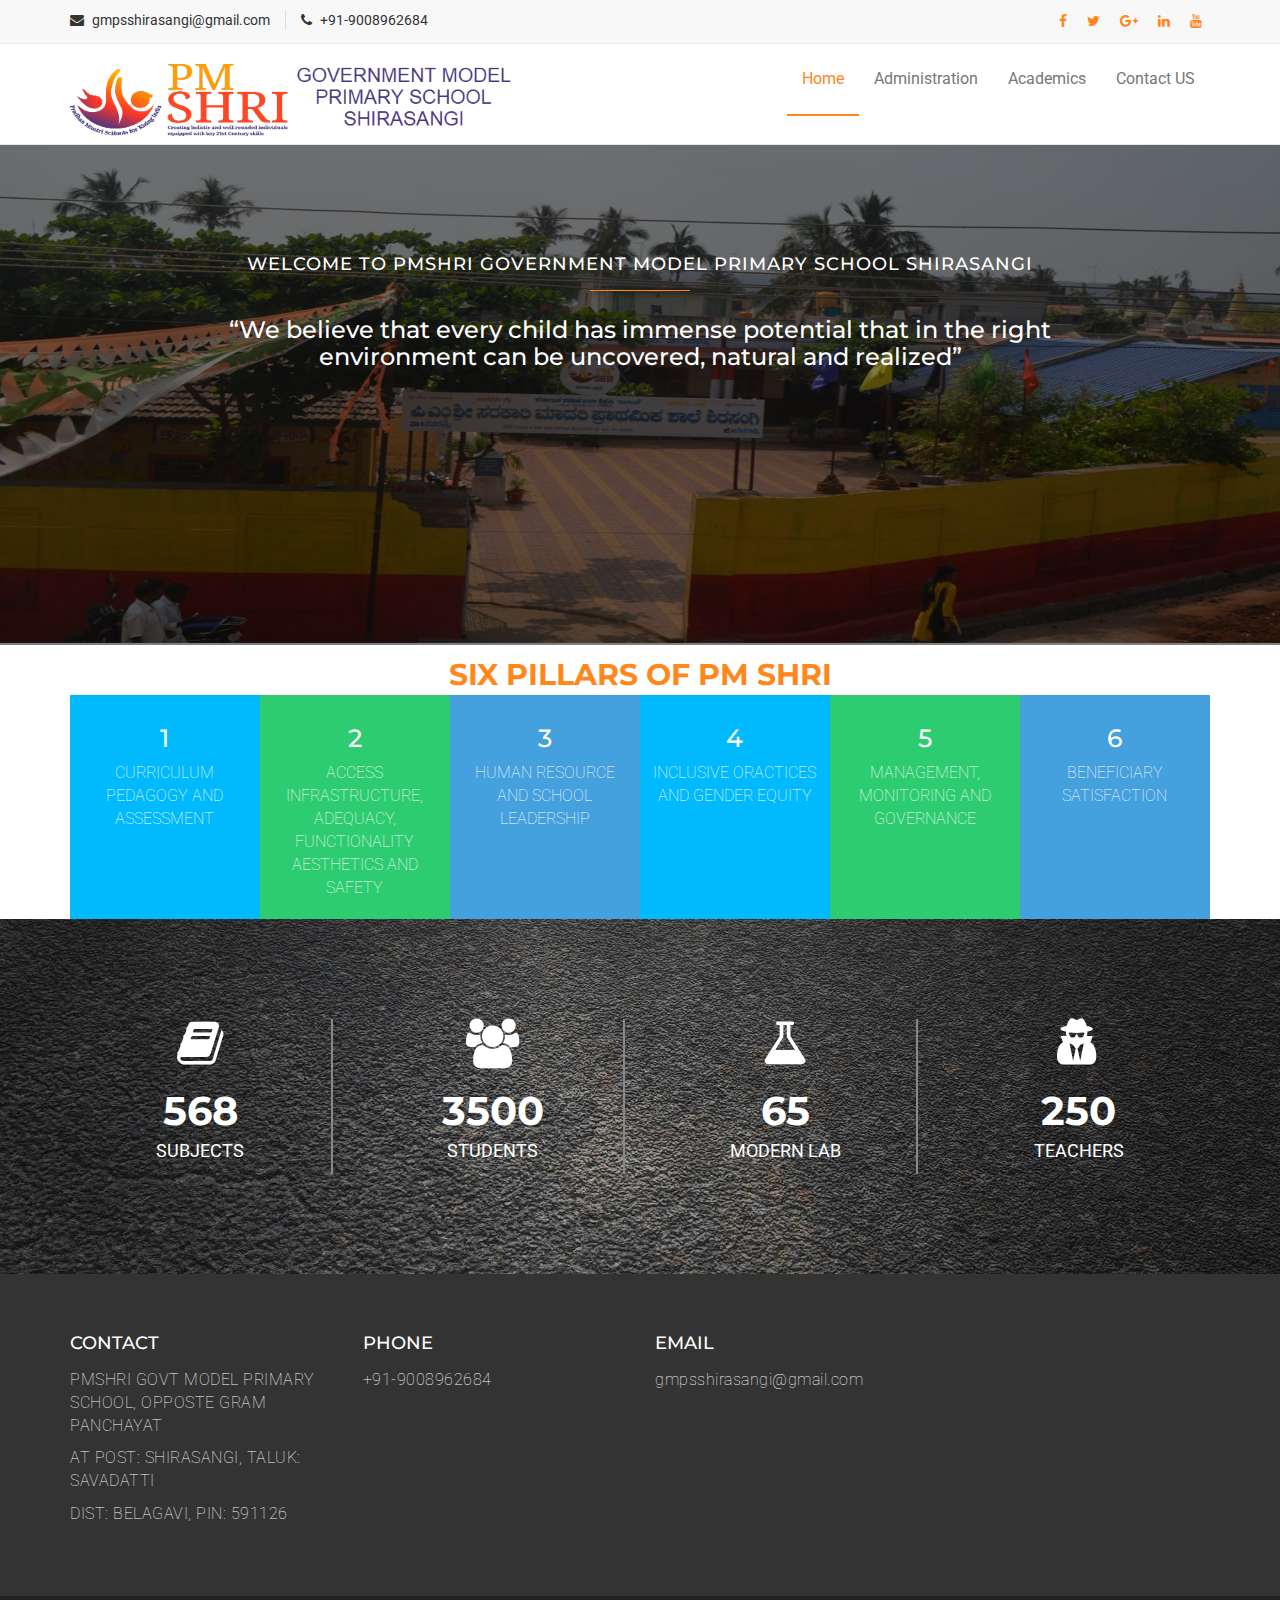
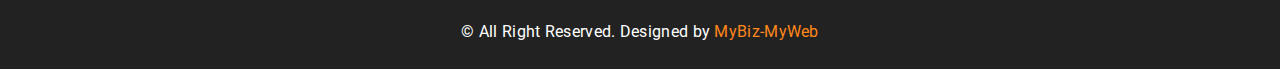
==== commit 14f983b9: "Modified logo width" ====
--- a/index.html
+++ b/index.html
@@ -100,7 +100,7 @@
           <!-- TEXT BASED LOGO -->
           <!--<a class="navbar-brand" href="index.html"><i class="fa fa-university"></i><span>Varsity</span></a>-->
           <!-- IMG BASED LOGO  -->
-          <a class="navbar-brand" href="index.html"style="height:100px"><img src="assets/img/logo.png" alt="logo" style="display: block;  max-width:500px;  max-height:95px;
+          <a class="navbar-brand" href="index.html"style="height:100px"><img src="assets/img/logo.png" alt="logo" style="display: block;  max-width:450px;  max-height:95px;
   width: auto;  height: auto;padding-bottom:10px;"></a>
         </div>
         <div id="navbar" class="navbar-collapse collapse">
